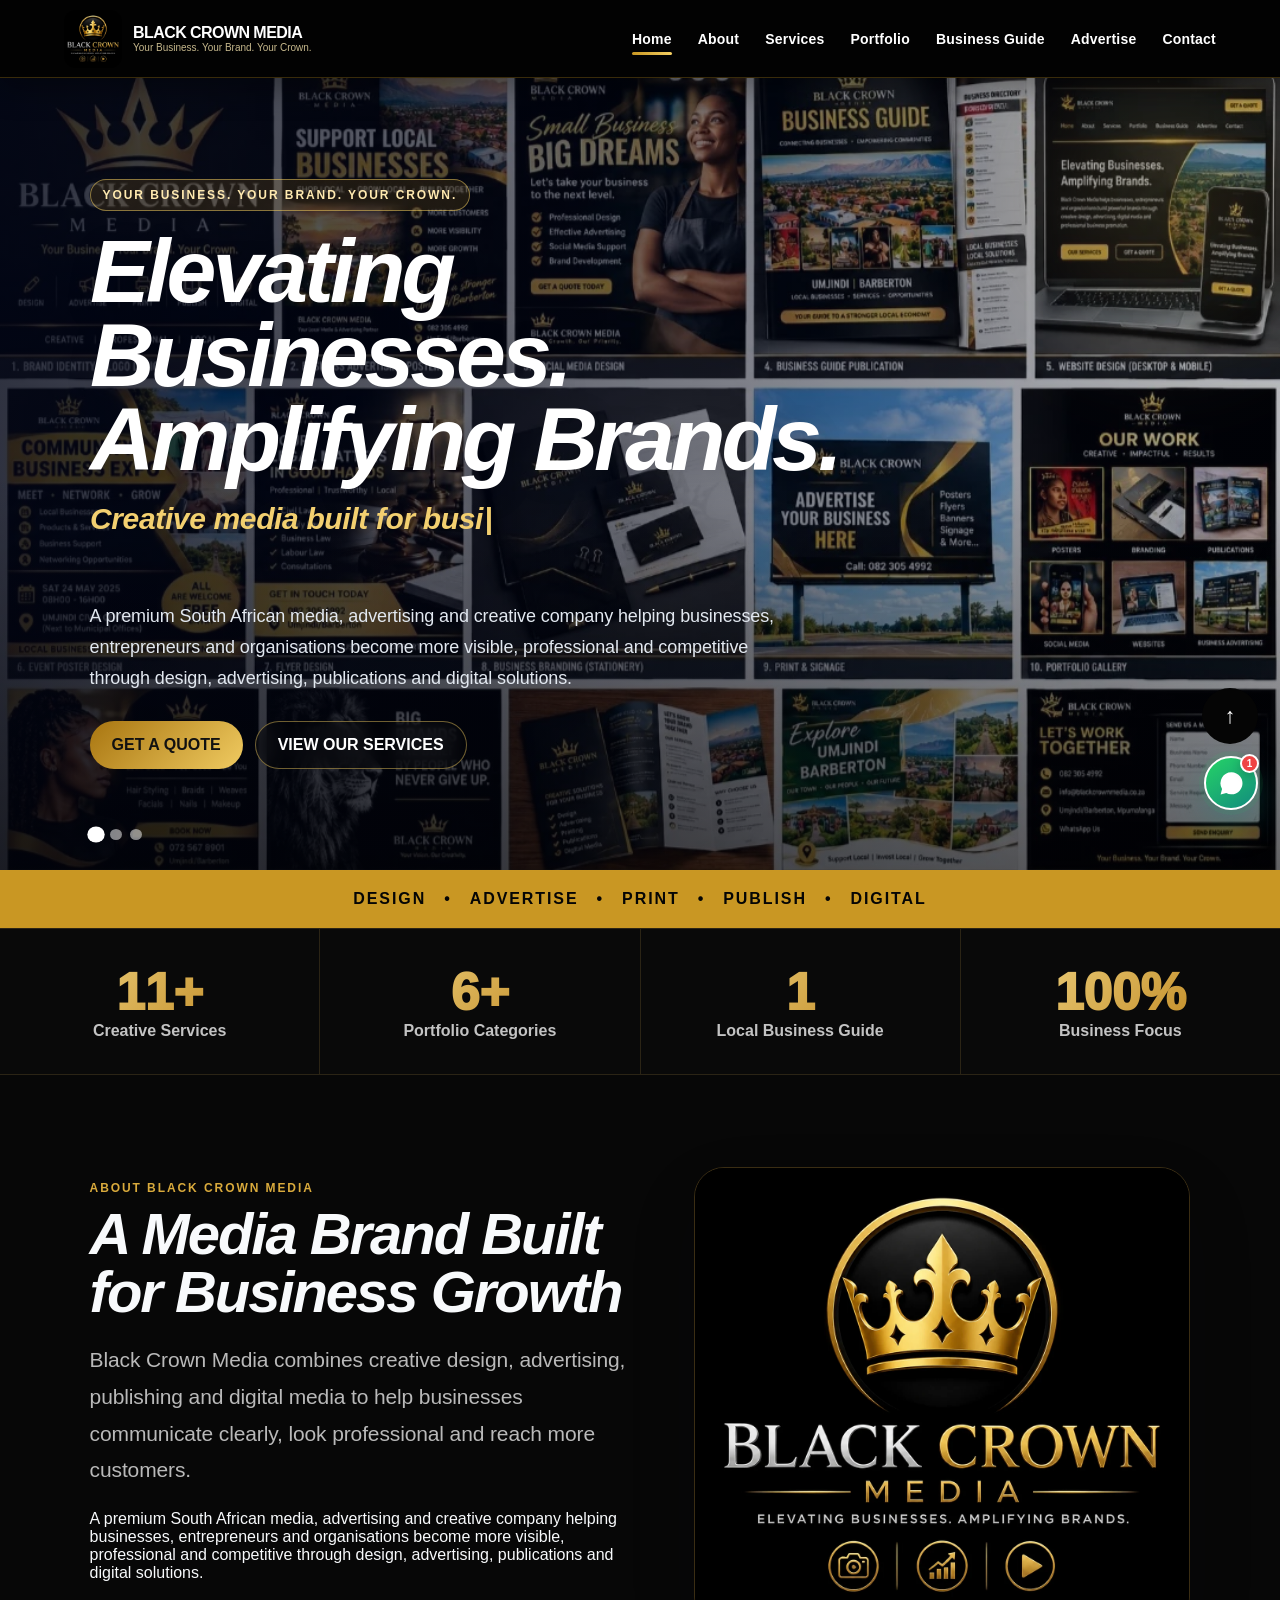
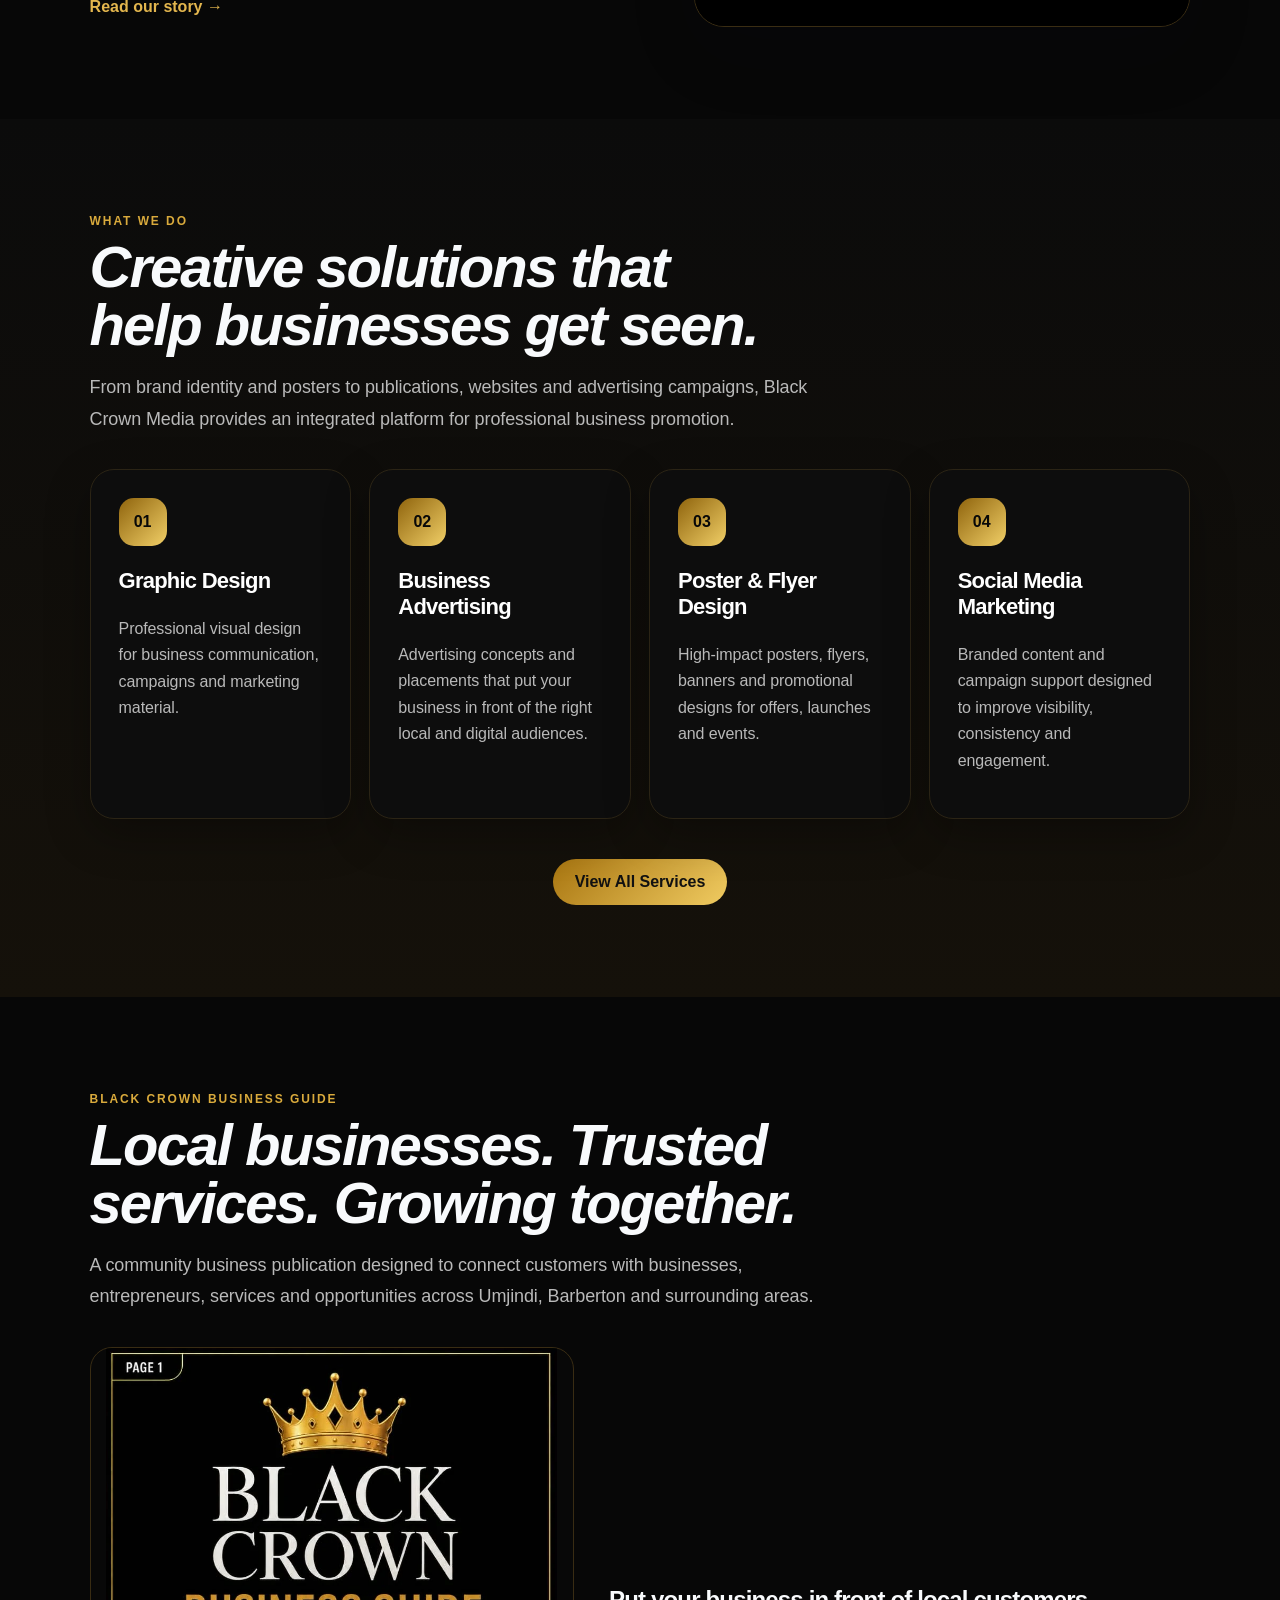
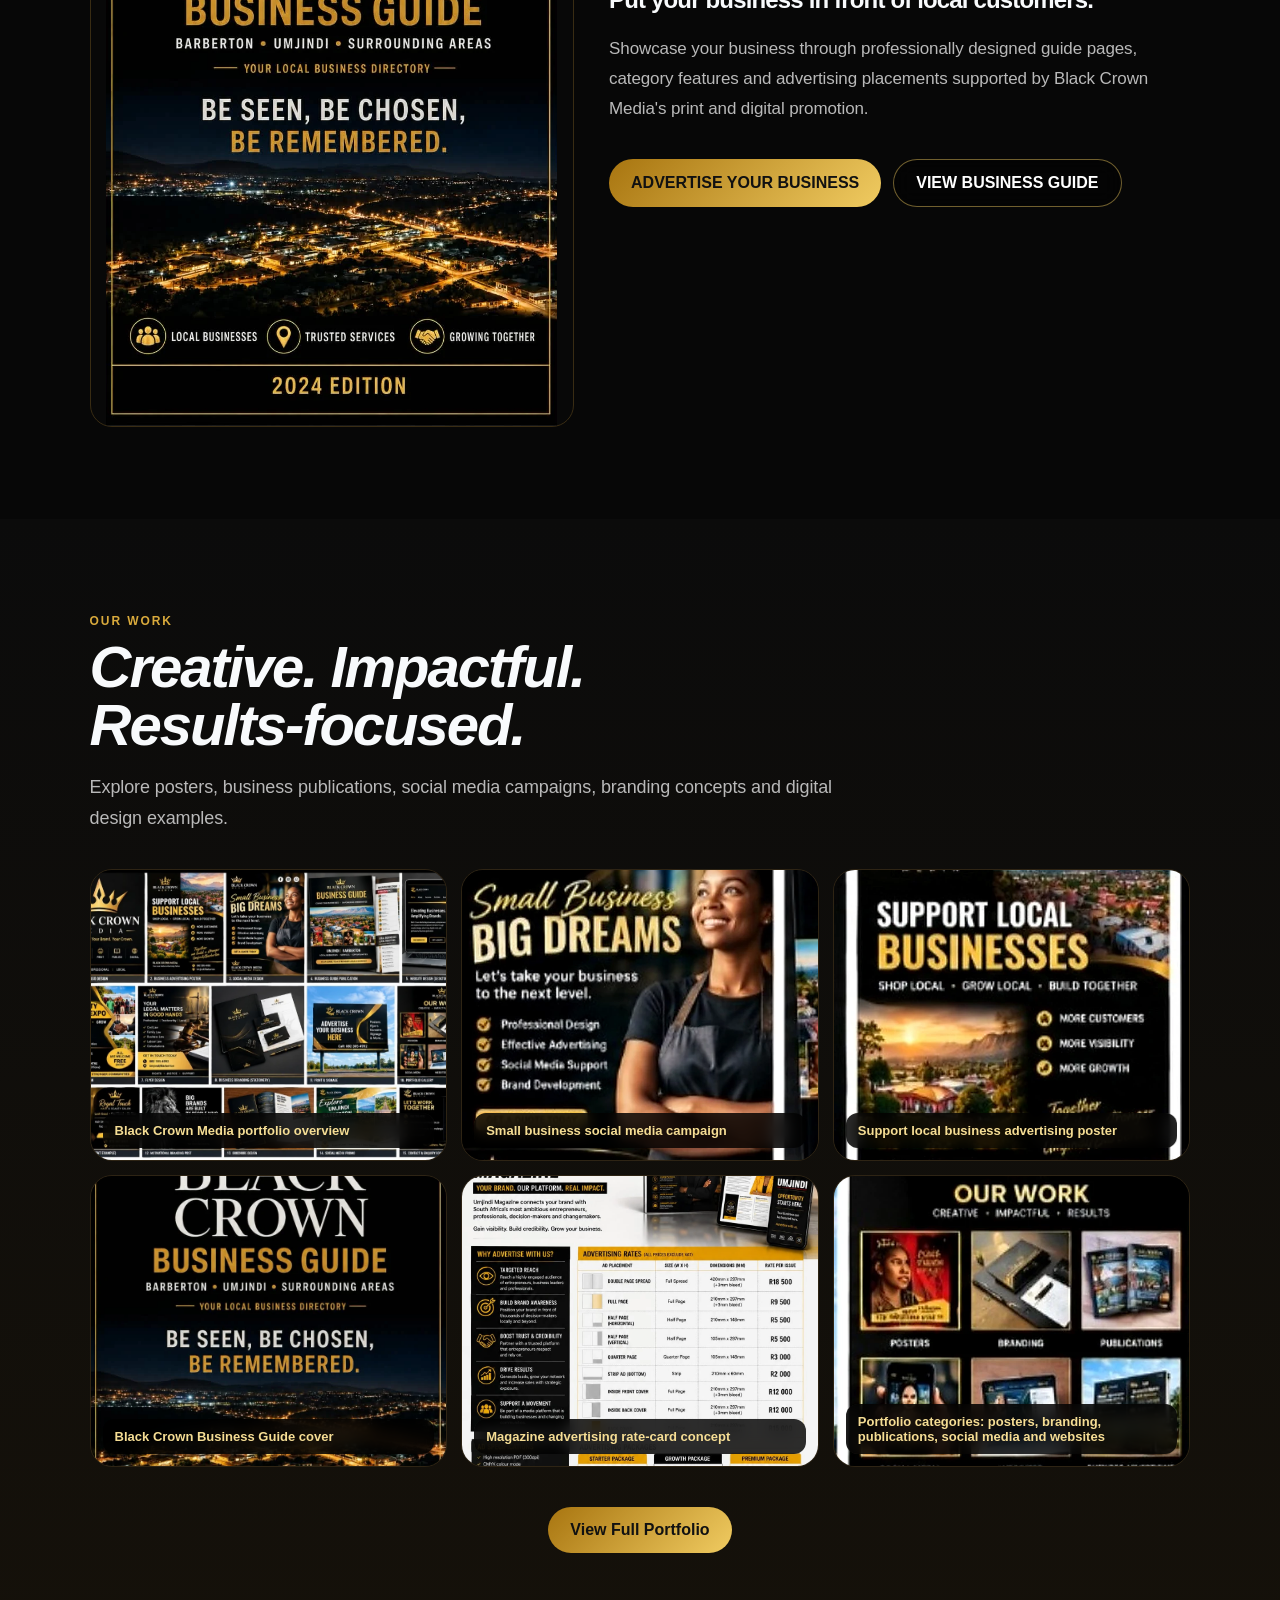
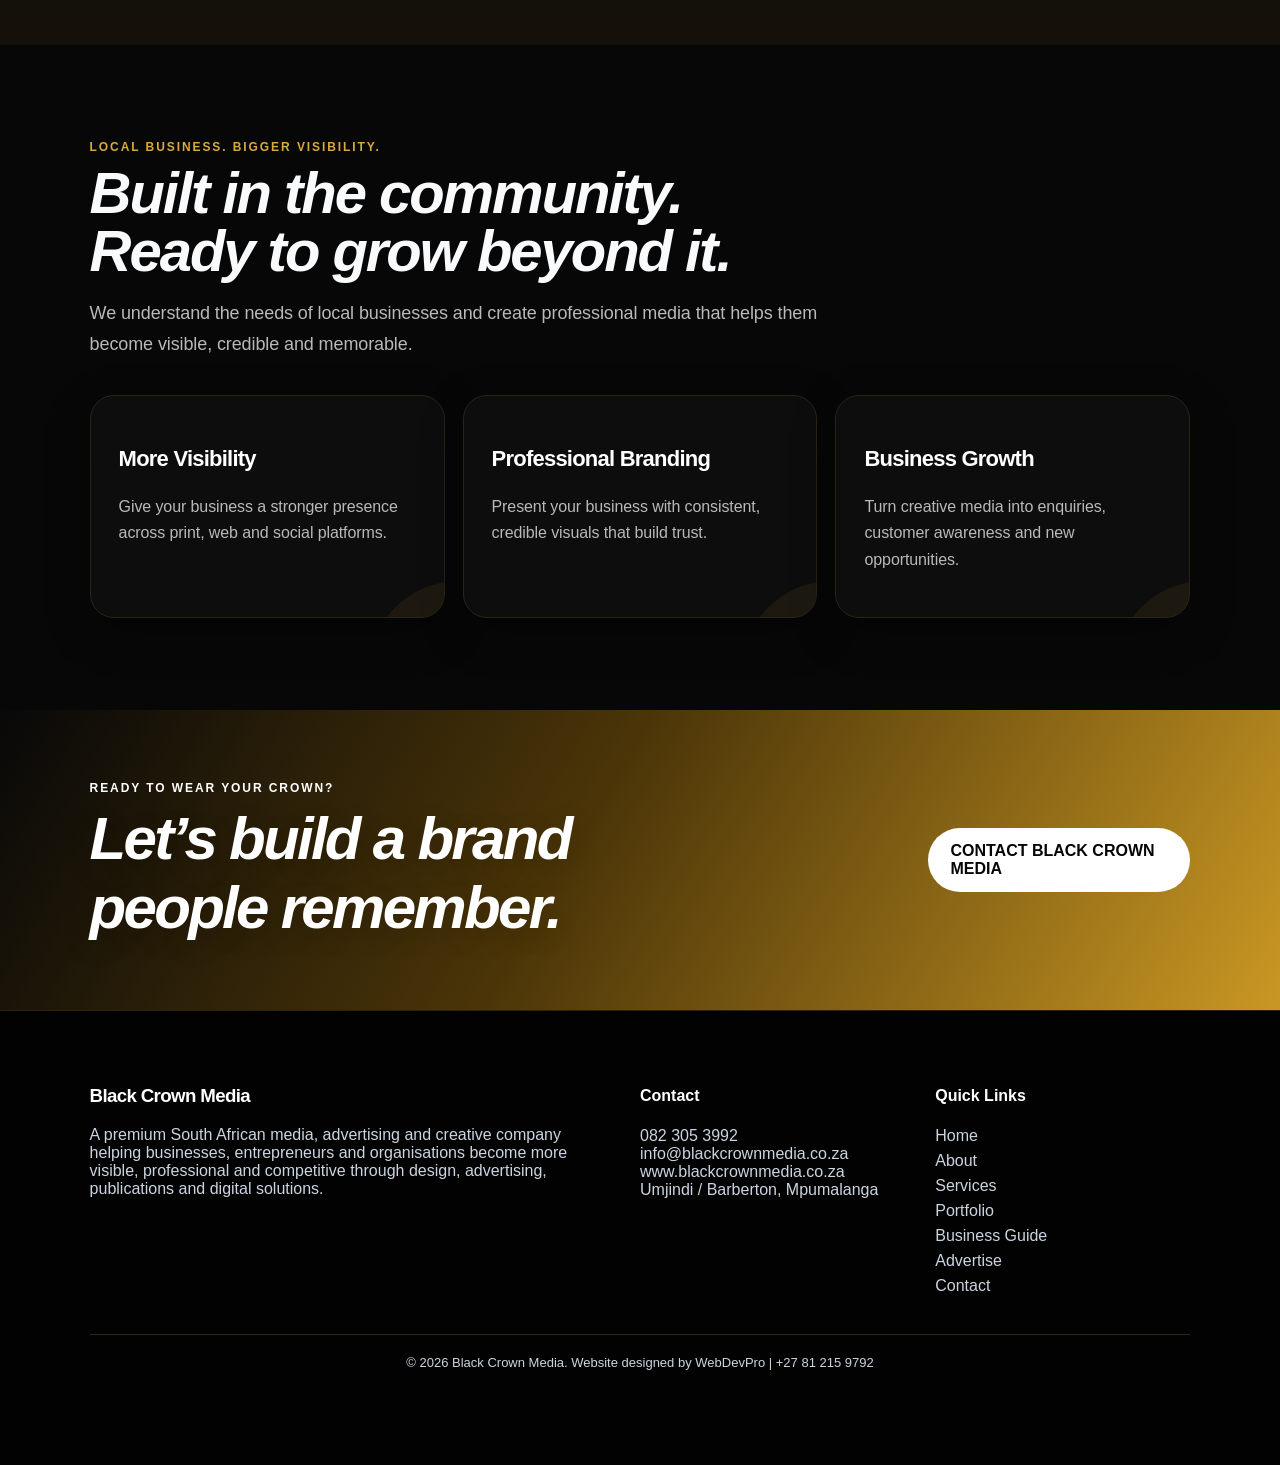
==== index.html @ ed3e6e8b "Add files via upload" ====
<!doctype html><html lang="en"><head><meta charset="UTF-8"><meta name="viewport" content="width=device-width,initial-scale=1"><meta name="theme-color" content="#050505"><meta name="description" content="Black Crown Media — premium media, advertising, creative design and business promotion in Umjindi and Barberton."><link rel="manifest" href="/manifest.webmanifest"><link rel="icon" href="/icons/icon-192.png"><link rel="apple-touch-icon" href="/icons/icon-192.png"><link rel="stylesheet" href="/assets/style.css"><script src="/site-config.js"></script><title>Black Crown Media | Home</title></head><body data-page="home"><div id="siteHeader"></div><main><section id="top" class="hero"><div class="heroContent"><span class="eyebrow js-slogan"></span><h1 id="heroTitle"></h1><p class="heroTyping" id="heroType"></p><p class="heroDesc js-description"></p><div class="actions"><a class="btn primary waQuote" target="_blank">GET A QUOTE</a><a class="btn glass" href="/services.html">VIEW OUR SERVICES</a></div></div><div class="dots"></div></section><div class="goldBand"><span>Design</span><span>•</span><span>Advertise</span><span>•</span><span>Print</span><span>•</span><span>Publish</span><span>•</span><span>Digital</span></div><section class="stats reveal"></section><section class="section split reveal"><div><span class="kicker">ABOUT BLACK CROWN MEDIA</span><h2 class="js-about-heading"></h2><p class="lead js-about-intro"></p><p class="js-description"></p><a class="textLink" href="/about.html">Read our story →</a></div><img src="/images/logo.webp" alt="Black Crown Media"></section><section class="section alt reveal"><div class="sectionHead"><span>WHAT WE DO</span><h2>Creative solutions that help businesses get seen.</h2><p>From brand identity and posters to publications, websites and advertising campaigns, Black Crown Media provides an integrated platform for professional business promotion.</p></div><div class="grid" id="servicesPreview"></div><div class="center"><a class="btn primary" href="/services.html">View All Services</a></div></section><section class="section reveal"><div class="sectionHead"><span>BLACK CROWN BUSINESS GUIDE</span><h2>Local businesses. Trusted services. Growing together.</h2><p>A community business publication designed to connect customers with businesses, entrepreneurs, services and opportunities across Umjindi, Barberton and surrounding areas.</p></div><div class="guideGrid"><img src="/images/guide-cover.webp" alt="Black Crown Business Guide cover"><div><h2>Put your business in front of local customers.</h2><p class="leadSmall">Showcase your business through professionally designed guide pages, category features and advertising placements supported by Black Crown Media's print and digital promotion.</p><div class="actions"><a class="btn primary" href="/advertise.html">ADVERTISE YOUR BUSINESS</a><a class="btn glass" href="/business-guide.html">VIEW BUSINESS GUIDE</a></div></div></div></section><section class="section alt reveal"><div class="sectionHead"><span>OUR WORK</span><h2>Creative. Impactful. Results-focused.</h2><p>Explore posters, business publications, social media campaigns, branding concepts and digital design examples.</p></div><div class="gallery" id="galleryPreview"></div><div class="center"><a class="btn primary" href="/gallery.html">View Full Portfolio</a></div></section><section class="section reveal"><div class="sectionHead"><span>LOCAL BUSINESS. BIGGER VISIBILITY.</span><h2>Built in the community. Ready to grow beyond it.</h2><p>We understand the needs of local businesses and create professional media that helps them become visible, credible and memorable.</p></div><div class="grid three"><article class="card"><h3>More Visibility</h3><p>Give your business a stronger presence across print, web and social platforms.</p></article><article class="card"><h3>Professional Branding</h3><p>Present your business with consistent, credible visuals that build trust.</p></article><article class="card"><h3>Business Growth</h3><p>Turn creative media into enquiries, customer awareness and new opportunities.</p></article></div></section><section class="cta reveal"><div><span>READY TO WEAR YOUR CROWN?</span><h2>Let’s build a brand people remember.</h2></div><a class="btn light" href="/contact.html">CONTACT BLACK CROWN MEDIA</a></section></main><div id="siteFooter"></div><script src="/assets/app.js"></script></body></html>
---- assets/style.css ----
:root{--primary:#0f766e;--secondary:#0ea5e9;--accent:#f59e0b;--dark:#0f172a;--muted:#64748b;--surface:#f8fafc;font-family:Inter,Arial,Helvetica,sans-serif;color:#0f172a;background:#fff;scroll-behavior:smooth}*{box-sizing:border-box}html,body{margin:0;min-height:100%}body{overflow-x:hidden}a{text-decoration:none;color:inherit}button,input,textarea,select{font:inherit}.header{height:78px;display:flex;align-items:center;justify-content:space-between;padding:0 max(5vw,22px);position:sticky;top:0;background:#ffffffee;backdrop-filter:blur(18px);z-index:80;box-shadow:0 2px 20px #0206170b}.brand{display:flex;align-items:center;gap:11px}.brand img{width:50px;height:50px;object-fit:contain}.brand span{display:flex;flex-direction:column}.brand strong{font-size:16px}.brand small{font-size:10px;color:var(--muted);max-width:190px}.desktopNav{display:flex;gap:26px}.desktopNav a{font-weight:700;font-size:14px;position:relative}.desktopNav a:after{content:"";position:absolute;left:0;right:100%;bottom:-8px;height:3px;border-radius:9px;background:linear-gradient(90deg,var(--primary),var(--secondary));transition:.25s}.desktopNav a:hover:after,.desktopNav a.active:after{right:0}.menuBtn{display:none;border:0;background:none;font-size:28px}.mobileMenu{display:none;position:fixed;top:78px;left:0;right:0;background:white;z-index:75;padding:20px 24px;gap:16px;box-shadow:0 18px 30px #02061720}.mobileMenu.open{display:grid}.mobileMenu a{font-weight:800;padding:8px 0}.hero{min-height:82vh;background-size:cover;background-position:center;display:flex;align-items:center;position:relative;color:white;padding:80px max(7vw,24px);overflow:hidden}.hero:before{content:"";position:absolute;width:420px;height:420px;border-radius:50%;background:radial-gradient(circle,var(--secondary),transparent 68%);filter:blur(50px);opacity:.18;right:-100px;top:-90px;animation:floatGlow 7s ease-in-out infinite}.heroContent{position:relative;max-width:820px;z-index:2}.eyebrow,.kicker,.sectionHead span,.cta span,.pageHero span{font-size:12px;font-weight:900;letter-spacing:.2em;text-transform:uppercase}.eyebrow{display:inline-flex;align-items:center;gap:8px;padding:8px 12px;border-radius:999px;background:#ffffff16;border:1px solid #ffffff2b}.hero h1{font-size:clamp(46px,7vw,92px);line-height:.94;margin:18px 0;max-width:950px}.heroEnter{animation:heroIn .8s cubic-bezier(.2,.8,.2,1)}.heroTyping{font-size:clamp(19px,2.4vw,30px);font-weight:850;min-height:45px;margin:0 0 12px;color:#dff8ff}.cursor{animation:blink .7s infinite}.heroDesc{font-size:18px;line-height:1.7;max-width:700px;color:#e2e8f0}.actions{display:flex;gap:12px;flex-wrap:wrap;margin-top:28px}.btn{border:0;padding:14px 22px;border-radius:999px;font-weight:900;display:inline-flex;align-items:center;justify-content:center;cursor:pointer;transition:.25s}.btn:hover{transform:translateY(-3px);box-shadow:0 12px 30px #02061728}.primary{background:linear-gradient(135deg,var(--primary),var(--secondary));color:#fff}.dark{background:var(--dark);color:#fff}.light{background:#fff;color:var(--dark)}.glass{background:#ffffff14;color:#fff;border:1px solid #ffffff36;backdrop-filter:blur(10px)}.dots{position:absolute;bottom:30px;display:flex;gap:8px;z-index:3}.dots button{width:11px;height:11px;border:0;border-radius:50%;opacity:.55;cursor:pointer}.dots .active{opacity:1;transform:scale(1.45);background:var(--accent)}.section{padding:92px max(7vw,24px)}.alt{background:linear-gradient(180deg,#f8fafc,#eef6f5)}.sectionHead{max-width:760px;margin-bottom:34px}.sectionHead h2,.split h2,.contactCard h2{font-size:clamp(34px,5vw,58px);line-height:1;margin:9px 0 18px}.sectionHead p,.lead,.leadSmall{color:var(--muted);font-size:18px;line-height:1.75}.lead{font-size:21px}.leadSmall{font-size:17px}.grid{display:grid;grid-template-columns:repeat(4,1fr);gap:18px}.grid.three{grid-template-columns:repeat(3,1fr)}.card{background:#fff;border:1px solid #e2e8f0;border-radius:24px;padding:28px;box-shadow:0 10px 34px #0206170a;transition:.28s;overflow:hidden;position:relative}.card:before{content:"";position:absolute;inset:auto -30% -65% auto;width:180px;height:180px;border-radius:50%;background:linear-gradient(135deg,var(--primary),var(--secondary));opacity:.08}.lift:hover{transform:translateY(-9px) rotateX(2deg);box-shadow:0 24px 60px #02061718}.cardIcon{width:48px;height:48px;border-radius:15px;display:grid;place-items:center;background:linear-gradient(135deg,var(--primary),var(--secondary));color:white;font-weight:900}.card h3{font-size:22px}.card p{line-height:1.65;color:var(--muted)}.serviceCard a,.textLink{font-weight:900;color:var(--primary)}.center{text-align:center;margin-top:32px}.stats{display:grid;grid-template-columns:repeat(4,1fr);gap:1px;background:#dbeafe;border-top:1px solid #e2e8f0;border-bottom:1px solid #e2e8f0}.stat{background:#fff;text-align:center;padding:34px 15px}.counterNum{font-size:clamp(34px,4vw,54px);font-weight:950;background:linear-gradient(135deg,var(--primary),var(--secondary));-webkit-background-clip:text;color:transparent}.stat span{color:var(--muted);font-weight:800}.split{display:grid;grid-template-columns:1.05fr .95fr;gap:55px;align-items:center}.split img{width:100%;height:460px;object-fit:cover;border-radius:30px;box-shadow:0 28px 70px #0206171c}.gallery{display:grid;grid-template-columns:repeat(3,1fr);gap:14px}.galleryItem{margin:0;position:relative;overflow:hidden;border-radius:22px;background:#e2e8f0}.galleryItem img{width:100%;height:290px;object-fit:cover;display:block;transition:.5s}.galleryItem:hover img{transform:scale(1.075)}.galleryItem figcaption{position:absolute;left:12px;right:12px;bottom:12px;background:#020617b8;color:#fff;padding:10px 12px;border-radius:12px;font-size:13px;font-weight:800;backdrop-filter:blur(8px)}.masonry .galleryItem:nth-child(2n) img{height:360px}.cta{padding:68px max(7vw,24px);display:flex;align-items:center;justify-content:space-between;gap:30px;background:linear-gradient(120deg,var(--primary),var(--secondary));color:white}.cta h2{font-size:clamp(34px,5vw,60px);margin:8px 0 0}.pageHero{min-height:46vh;background-size:cover;background-position:center;display:flex;align-items:center;color:white;padding:80px max(7vw,24px);background-image:linear-gradient(90deg,rgba(2,6,23,.84),rgba(2,6,23,.35)),url('/images/hero-1.svg')}.pageHero>div{max-width:850px}.pageHero h1{font-size:clamp(46px,7vw,82px);margin:12px 0;line-height:.95}.pageHero p{font-size:22px;min-height:35px}.contactGrid{display:grid;grid-template-columns:.85fr 1.15fr;gap:30px}.contactCard,.contactForm{padding:32px;border-radius:26px;background:#fff;border:1px solid #e2e8f0;box-shadow:0 12px 36px #0206170b}.contactForm{display:grid;gap:14px}.contactForm input,.contactForm textarea,.contactForm select{width:100%;border:1px solid #cbd5e1;border-radius:14px;padding:15px;background:#f8fafc}.faq{max-width:900px}.faq details{background:#fff;border:1px solid #e2e8f0;padding:20px;border-radius:16px;margin:10px 0}.faq summary{font-weight:900;cursor:pointer}.faq p{color:var(--muted);line-height:1.65}footer{background:#07111f;color:#cbd5e1;padding:55px max(7vw,24px) 95px}.footerGrid{display:grid;grid-template-columns:2fr 1fr 1fr;gap:40px}.footerGrid h3,.footerGrid h4{color:#fff}.footerGrid a{display:block;margin:7px 0}.footerBottom{border-top:1px solid #ffffff16;margin-top:32px;padding-top:20px;text-align:center;font-size:13px}.chatButton,.backTop{position:fixed;right:22px;border:0;border-radius:50%;width:56px;height:56px;display:grid;place-items:center;z-index:65;cursor:pointer}.chatButton{bottom:90px;background:#22c55e;color:#fff;font-size:25px}.backTop{bottom:156px;background:var(--dark);color:#fff;font-size:22px}.pulse{animation:pulse 2.1s infinite}.chatBox{position:fixed;right:22px;bottom:156px;width:min(390px,calc(100vw - 28px));height:min(600px,72vh);background:#fff;border-radius:24px;z-index:64;box-shadow:0 26px 80px #02061750;display:flex;flex-direction:column;overflow:hidden;border:1px solid #e2e8f0}.chatHead{background:linear-gradient(135deg,var(--primary),var(--secondary));color:white;padding:16px 18px;display:flex;justify-content:space-between;align-items:center}.chatHead div{display:flex;flex-direction:column}.chatHead small{opacity:.85}.chatHead button{border:0;background:#ffffff18;color:white;border-radius:50%;width:34px;height:34px}.chatMessages{padding:16px;display:flex;flex-direction:column;gap:10px;overflow:auto;flex:1;background:#f8fafc}.bubble{padding:11px 13px;border-radius:15px;max-width:86%;line-height:1.45;font-size:14px}.bubble.bot{background:white;border:1px solid #e2e8f0;align-self:flex-start}.bubble.user{background:linear-gradient(135deg,var(--primary),var(--secondary));color:#fff;align-self:flex-end}.quickReplies{padding:12px;display:grid;grid-template-columns:1fr 1fr;gap:8px}.quickReplies button{border:1px solid #cbd5e1;background:#fff;border-radius:12px;padding:10px;font-weight:800;cursor:pointer}.chatInput{display:flex;padding:12px;border-top:1px solid #e2e8f0;gap:8px}.chatInput input{flex:1;border:1px solid #cbd5e1;border-radius:999px;padding:12px 14px}.chatInput button{width:44px;border:0;border-radius:50%;background:var(--primary);color:#fff}.full{width:calc(100% - 24px);margin:12px}.mobileFooter{display:none}.installNudge{position:fixed;left:22px;bottom:22px;z-index:67;background:#fff;border-radius:18px;box-shadow:0 18px 55px #02061738;border:1px solid #e2e8f0;padding:14px;display:flex;align-items:center;gap:12px;max-width:430px}.installSymbol{font-size:24px;color:var(--primary);font-weight:900}.installNudge div{display:flex;flex-direction:column;flex:1}.installNudge small{font-size:12px;color:var(--muted)}.installNudge button{border:0;border-radius:999px;padding:9px 13px;background:var(--primary);color:#fff;font-weight:900}.installNudge .nudgeClose{background:#e2e8f0;color:#334155;padding:6px 9px}.modalShade{position:fixed;inset:0;background:#0206179c;z-index:100;display:grid;place-items:center;padding:20px}.installHelp{background:#fff;border-radius:24px;padding:30px;max-width:420px;text-align:center}.installIcon{font-size:42px;color:var(--primary)}.reveal{opacity:0;transform:translateY(28px);transition:opacity .7s ease,transform .7s ease}.reveal.visible{opacity:1;transform:none}@keyframes blink{50%{opacity:0}}@keyframes heroIn{from{opacity:0;transform:translateY(28px) scale(.98)}to{opacity:1;transform:none}}@keyframes pulse{0%,100%{box-shadow:0 0 0 0 #22c55e55}50%{box-shadow:0 0 0 15px #22c55e00}}@keyframes floatGlow{50%{transform:translate(-35px,30px) scale(1.12)}}@media(max-width:950px){.grid,.grid.three{grid-template-columns:1fr 1fr}.split,.contactGrid{grid-template-columns:1fr}.desktopNav{display:none}.menuBtn{display:block}.footerGrid{grid-template-columns:1fr 1fr}.gallery{grid-template-columns:1fr 1fr}}@media(max-width:700px){body{padding-bottom:72px}.header{height:70px}.brand img{width:44px;height:44px}.hero{min-height:78vh;padding-top:65px}.hero h1{font-size:clamp(42px,13vw,68px)}.heroDesc{font-size:16px}.section{padding:68px 20px}.grid,.grid.three,.stats,.gallery{grid-template-columns:1fr}.stat{padding:24px}.split img{height:300px}.cta{display:block;padding:50px 20px}.cta .btn{margin-top:22px}.footerGrid{grid-template-columns:1fr}.mobileFooter{position:fixed;display:grid;grid-template-columns:repeat(4,1fr);left:10px;right:10px;bottom:10px;z-index:90;border-radius:20px;overflow:hidden;background:linear-gradient(135deg,var(--primary),var(--secondary));box-shadow:0 12px 38px #02061750;border:1px solid #ffffff35}.mobileFooter a,.mobileFooter button{min-height:62px;border:0;background:transparent;color:#fff;display:flex;flex-direction:column;align-items:center;justify-content:center;gap:4px;font-size:18px;font-weight:900;cursor:pointer}.mobileFooter span{font-size:10px}.mobileFooter a:nth-child(2),.mobileFooter button{background:#ffffff12}.chatButton{bottom:88px}.backTop{bottom:150px}.chatBox{bottom:90px;right:10px;width:calc(100vw - 20px);height:min(620px,76vh)}.installNudge{left:10px;right:10px;bottom:86px;max-width:none}.masonry .galleryItem:nth-child(2n) img,.galleryItem img{height:260px}}


/* =========================================================
   WEBDEVPRO ULTRA MAX 2 — PREMIUM MOBILE UI
   ========================================================= */
.mobileFooter svg,.chatButton svg,.chatHead svg,.chatInput svg,.chatContinue svg{
  width:24px;height:24px;fill:none;stroke:currentColor;stroke-width:1.85;
  stroke-linecap:round;stroke-linejoin:round;
}
.chatButton{
  width:54px;height:54px;background:linear-gradient(145deg,#22c55e,#16a34a);
  box-shadow:0 14px 35px rgba(22,163,74,.32);border:2px solid #fff;
}
.chatButton svg{width:27px;height:27px}
.chatBadge{
  position:absolute;top:-4px;right:-3px;width:19px;height:19px;border-radius:50%;
  display:grid;place-items:center;background:#ef4444;color:#fff;font-size:10px;font-weight:900;
  border:2px solid #fff;box-shadow:0 3px 10px #02061730;
}
.chatBox.compact{
  width:min(360px,calc(100vw - 28px));height:auto;max-height:560px;border-radius:20px;
  overflow:hidden;border:1px solid rgba(148,163,184,.30);box-shadow:0 26px 70px rgba(2,6,23,.34);
}
.chatHead{padding:12px 14px;min-height:62px}
.chatIdentity{display:flex;align-items:center;gap:10px}
.chatAvatar{
  width:36px;height:36px;border-radius:12px;display:grid;place-items:center;
  background:rgba(255,255,255,.16);border:1px solid rgba(255,255,255,.22)
}
.chatAvatar svg{width:22px;height:22px}
.chatIdentity b{font-size:14px;line-height:1.15}
.chatIdentity small{display:flex!important;align-items:center;gap:5px;font-size:10.5px;margin-top:3px;opacity:.88}
.onlineDot{width:7px;height:7px;border-radius:50%;background:#7bf59a;box-shadow:0 0 0 3px rgba(123,245,154,.16)}
.chatClose{
  width:32px!important;height:32px!important;display:grid!important;place-items:center!important;
  background:rgba(255,255,255,.13)!important;border:1px solid rgba(255,255,255,.18)!important
}
.chatClose svg{width:18px;height:18px}
.chatMessages{flex:none;min-height:90px;max-height:245px;padding:12px;gap:8px}
.bubble{padding:9px 11px;border-radius:14px;font-size:13px;line-height:1.4;max-width:87%}
.bubble.subtle{font-size:11.5px;color:#64748b;background:#f1f5f9}
.quickReplies{padding:10px 11px 11px;gap:7px;border-top:1px solid #edf2f7;background:#fff}
.quickReplies button{
  padding:9px 8px;border-radius:11px;font-size:11.5px;line-height:1.25;
  color:#334155;background:#fff;transition:.2s;
}
.quickReplies button:hover{
  color:var(--primary);border-color:var(--primary);background:#f8fafc;transform:translateY(-1px)
}
.chatInput{padding:9px 10px;gap:7px;background:#fff}
.chatInput input{min-width:0;padding:10px 12px;font-size:12.5px;background:#f8fafc}
.chatInput button{
  width:38px;height:38px;flex:0 0 38px;display:grid;place-items:center;
  background:linear-gradient(135deg,var(--primary),var(--secondary));box-shadow:0 6px 16px rgba(15,23,42,.13)
}
.chatInput button svg{width:18px;height:18px}
.chatContinue{
  margin:9px 10px 11px;min-height:42px;display:flex;align-items:center;justify-content:center;gap:8px;
  border-radius:12px;background:#22c55e;color:#fff;font-weight:900;font-size:12.5px;
  box-shadow:0 10px 20px rgba(34,197,94,.20);transition:.2s
}
.chatContinue:hover{transform:translateY(-1px);filter:brightness(.98)}
.chatContinue svg{width:19px;height:19px}

@media(max-width:700px){
  body{padding-bottom:88px}
  .mobileFooter{
    left:8px;right:8px;bottom:8px;grid-template-columns:repeat(5,1fr);min-height:68px;
    border-radius:22px;padding:5px 5px calc(5px + env(safe-area-inset-bottom));
    background:linear-gradient(135deg,var(--dark),var(--primary) 48%,var(--secondary));
    border:1px solid rgba(255,255,255,.17);
    box-shadow:0 16px 42px rgba(2,6,23,.34),inset 0 1px 0 rgba(255,255,255,.08);
    overflow:visible;backdrop-filter:blur(18px)
  }
  .mobileFooter a,.mobileFooter button{
    position:relative;min-height:56px;padding:5px 2px;border-radius:16px;gap:4px;
    color:rgba(255,255,255,.78);background:transparent!important;transition:.2s ease
  }
  .mobileFooter a.active{color:#fff;background:rgba(255,255,255,.11)!important}
  .mobileFooter a.active:after{
    content:"";position:absolute;bottom:1px;left:50%;transform:translateX(-50%);
    width:20px;height:3px;border-radius:999px;background:var(--accent)
  }
  .footerIcon{width:34px;height:32px;border-radius:11px;display:grid;place-items:center;transition:.2s ease}
  .mobileFooter a.active .footerIcon{
    background:rgba(255,255,255,.12);box-shadow:inset 0 0 0 1px rgba(255,255,255,.08)
  }
  .footerIcon svg{width:22px;height:22px}
  .waIcon{color:#fff;background:#22c55e!important;box-shadow:0 7px 17px rgba(34,197,94,.25)}
  .footerLabel{font-size:9.5px!important;font-weight:800!important;letter-spacing:.01em;line-height:1}
  .mobileFooter a:active,.mobileFooter button:active{transform:scale(.96)}

  .chatButton{right:13px;bottom:88px;width:50px;height:50px}
  .backTop{right:15px;bottom:144px;width:42px;height:42px}

  /* Main requested fix: chatbot no longer takes over the phone */
  .chatBox.compact{
    right:10px;bottom:88px;width:min(326px,calc(100vw - 20px));
    height:auto;max-height:54vh;border-radius:18px
  }
  .chatMessages{max-height:180px;min-height:78px;padding:10px}
  .quickReplies{grid-template-columns:1fr 1fr;padding:8px}
  .quickReplies button{font-size:10.8px;padding:8px 6px}
  .bubble{font-size:12px;padding:8px 10px}
  .bubble.subtle{font-size:10.8px}
  .chatHead{padding:10px 12px;min-height:56px}
  .chatAvatar{width:32px;height:32px;border-radius:10px}
  .chatAvatar svg{width:19px;height:19px}
  .chatIdentity b{font-size:13px}
  .chatIdentity small{font-size:9.8px}
  .chatInput{padding:7px 8px}
  .chatInput input{padding:9px 11px;font-size:12px}
  .chatInput button{width:36px;height:36px;flex-basis:36px}
  .chatContinue{margin:7px 8px 9px;min-height:39px;font-size:12px}

  .installNudge{left:10px;right:10px;bottom:84px;max-width:none;border-radius:15px;padding:10px}
  .installNudge small{display:none}
}


/* =========================================================
   WEBDEVPRO ULTRA MAX 3 — STABLE HERO / TYPEWRITER
   ========================================================= */
.heroContent{width:min(820px,100%)}
.hero h1{min-height:1.9em;display:flex;align-items:flex-end;will-change:transform,opacity}
.heroTyping{min-height:2.8em;line-height:1.35;display:block;max-width:760px;overflow-wrap:anywhere;contain:layout paint;will-change:contents}
.cursor{display:inline-block;width:.7ch;margin-left:.08ch;animation:blink 1s steps(1,end) infinite;vertical-align:baseline}
@media(max-width:700px){.hero h1{min-height:2.75em}.heroTyping{min-height:4.2em}}
@media(prefers-reduced-motion:reduce){.heroEnter,.cursor,.hero:before,.pulse{animation:none!important}.reveal{transition:none!important}}

/* =========================================================
   WEBDEVPRO ULTRA MAX 4 — MODERN TYPOGRAPHY + LIVELY UI
   ========================================================= */
:root{
  --font-body:"Segoe UI Variable Text","Aptos","Segoe UI",Roboto,Arial,sans-serif;
  --font-display:"Segoe UI Variable Display","Aptos Display","Trebuchet MS","Segoe UI",Arial,sans-serif;
}
html,body,button,input,textarea,select{font-family:var(--font-body)}
body{font-feature-settings:"kern" 1,"liga" 1;text-rendering:optimizeLegibility}
h1,h2,h3,.brand strong,.cta h2,.sectionHead h2,.split h2,.contactCard h2,.pageHero h1{
  font-family:var(--font-display);letter-spacing:-.035em;font-weight:800;
}
.hero h1,.pageHero h1,.cta h2{
  font-style:oblique 4deg;letter-spacing:-.045em;text-wrap:balance;
  text-shadow:0 8px 28px rgba(2,6,23,.18)
}
.sectionHead h2,.split h2,.contactCard h2{font-style:oblique 2deg;text-wrap:balance}
.heroTyping,.pageHero p{
  font-family:var(--font-display);font-weight:650;letter-spacing:-.012em;font-style:oblique 1.5deg
}
.heroDesc,.sectionHead p,.lead,.leadSmall,.card p{letter-spacing:-.006em}
.desktopNav a,.mobileMenu a,.btn,.footerLabel{font-family:var(--font-display)}
.desktopNav a{letter-spacing:.015em}
.eyebrow,.kicker,.sectionHead span,.cta span,.pageHero span{letter-spacing:.16em}

/* Better quality, animated mobile navigation */
.mobileFooter .footerIcon{position:relative;isolation:isolate;overflow:hidden}
.mobileFooter .footerIcon:before{
  content:"";position:absolute;inset:0;border-radius:inherit;z-index:-1;opacity:.22;
  background:linear-gradient(145deg,rgba(255,255,255,.48),rgba(255,255,255,.05));
}
.mobileFooter .footerIcon:after{
  content:"";position:absolute;width:20px;height:20px;border-radius:50%;z-index:-1;
  background:#fff;opacity:.12;filter:blur(5px);transform:translate(-9px,-9px)
}
.mobileFooter [data-tone="home"] .footerIcon{background:linear-gradient(145deg,#2563eb,#06b6d4);color:#fff}
.mobileFooter [data-tone="services"] .footerIcon{background:linear-gradient(145deg,#8b5cf6,#ec4899);color:#fff}
.mobileFooter [data-tone="gallery"] .footerIcon{background:linear-gradient(145deg,#f59e0b,#f97316);color:#fff}
.mobileFooter [data-tone="whatsapp"] .footerIcon{background:linear-gradient(145deg,#25d366,#16a34a)!important;color:#fff}
.mobileFooter [data-tone="install"] .footerIcon{background:linear-gradient(145deg,#14b8a6,#0ea5e9);color:#fff}
.mobileFooter .footerIcon{
  box-shadow:0 7px 18px rgba(2,6,23,.16),inset 0 1px 0 rgba(255,255,255,.38);
  border:1px solid rgba(255,255,255,.2)
}
.mobileFooter a.active .footerIcon{
  transform:translateY(-5px) scale(1.08);box-shadow:0 11px 24px rgba(2,6,23,.23),0 0 0 4px rgba(255,255,255,.08)
}
.mobileFooter a:hover .footerIcon,.mobileFooter button:hover .footerIcon{transform:translateY(-3px) rotate(-2deg) scale(1.04)}
.mobileFooter a:nth-child(even):hover .footerIcon,.mobileFooter button:hover .footerIcon{transform:translateY(-3px) rotate(2deg) scale(1.04)}
.mobileFooter .footerIcon svg{filter:drop-shadow(0 2px 3px rgba(2,6,23,.16))}
.mobileFooter .uiLineIcon{fill:none!important;stroke:currentColor!important;stroke-width:1.9!important;stroke-linecap:round;stroke-linejoin:round}
.mobileFooter .uiWhatsAppIcon,.chatButton .uiWhatsAppIcon,.chatAvatar .uiWhatsAppIcon,.chatContinue .uiWhatsAppIcon{
  fill:currentColor!important;stroke:none!important
}
.mobileFooter .footerLabel{font-size:9.7px!important;font-weight:750!important;letter-spacing:.01em}

/* WhatsApp floating assistant — clear official-style glyph */
.chatButton{
  background:linear-gradient(145deg,#25d366,#128c7e)!important;color:#fff!important;
  box-shadow:0 14px 34px rgba(18,140,126,.34),0 0 0 5px rgba(37,211,102,.08)!important;
  transition:transform .25s ease,box-shadow .25s ease!important
}
.chatButton:hover{transform:translateY(-3px) scale(1.05);box-shadow:0 18px 40px rgba(18,140,126,.42),0 0 0 7px rgba(37,211,102,.1)!important}
.chatButton .uiWhatsAppIcon{width:29px;height:29px;color:#fff}
.chatAvatar .uiWhatsAppIcon{color:#fff}
.chatContinue .uiWhatsAppIcon{color:#fff}
.chatButton .chatBadge{font-family:var(--font-body)}

/* Softer motion without looking static */
@keyframes iconFloat{0%,100%{transform:translateY(0)}50%{transform:translateY(-2px)}}
@media(max-width:700px){
  .mobileFooter{background:rgba(7,17,31,.94);box-shadow:0 18px 46px rgba(2,6,23,.38);border-color:rgba(255,255,255,.13)}
  .mobileFooter .footerIcon{width:37px;height:35px;border-radius:12px}
  .mobileFooter a:not(.active) .footerIcon,.mobileFooter button .footerIcon{animation:iconFloat 3.4s ease-in-out infinite}
  .mobileFooter a:nth-child(2) .footerIcon{animation-delay:.25s}.mobileFooter a:nth-child(3) .footerIcon{animation-delay:.5s}
  .mobileFooter a:nth-child(4) .footerIcon{animation-delay:.75s}.mobileFooter button .footerIcon{animation-delay:1s}
  .mobileFooter a.active:after{width:24px;height:3px;background:linear-gradient(90deg,var(--accent),#fff)}
  .hero h1{font-size:clamp(40px,12.7vw,66px);line-height:.96}
  .sectionHead h2,.split h2,.contactCard h2{line-height:1.02}
}
@media(prefers-reduced-motion:reduce){
  .mobileFooter .footerIcon{animation:none!important}.mobileFooter a:hover .footerIcon,.mobileFooter button:hover .footerIcon{transform:none}
}

/* BLACK CROWN MEDIA REBRAND */
:root{--gold:#c99723;--gold2:#f3d070;--ink:#050505}
body{background:#050505;color:#f8fafc}.header{background:rgba(3,3,3,.94);border-bottom:1px solid rgba(201,151,35,.28);box-shadow:0 10px 30px rgba(0,0,0,.35)}.brand strong,.desktopNav a{color:#fff}.brand small{color:#c7b98d}.header .brand img{width:58px;height:58px;border-radius:12px}.menuBtn{color:#fff}.mobileMenu{background:#080808;color:#fff}.hero{min-height:88vh}.hero:after{content:"";position:absolute;inset:0;background:linear-gradient(180deg,transparent 50%,rgba(0,0,0,.45));pointer-events:none}.eyebrow{border-color:rgba(244,207,98,.5);background:rgba(201,151,35,.14);color:#ffeab0}.hero h1{color:#fff}.heroTyping{color:#f3d070}.primary{background:linear-gradient(135deg,#a87510,#f0cb61);color:#111}.glass{border-color:rgba(244,207,98,.45);background:rgba(0,0,0,.35)}.section{background:#070707}.section.alt,.alt{background:linear-gradient(180deg,#0b0b0b,#15110a)}.sectionHead span,.kicker{color:#d9aa3c}.sectionHead p,.lead,.leadSmall,.card p{color:#b9b9b9}.card{background:#0d0d0d;border-color:#2b2415;box-shadow:0 15px 45px rgba(0,0,0,.3)}.card h3{color:#fff}.cardIcon{background:linear-gradient(135deg,#8f640d,#f1cf67);color:#080808}.serviceCard a,.textLink{color:#e3b64e}.stats{background:#2b2415;border-color:#2b2415}.stat{background:#090909}.stat span{color:#c3c3c3}.counterNum{background:linear-gradient(135deg,#f5dc8c,#b77b11);-webkit-background-clip:text}.split img{border:1px solid #3a2d13}.galleryItem{background:#111;border:1px solid #2e2414}.galleryItem figcaption{background:rgba(0,0,0,.82);color:#f5dd94}.cta{background:linear-gradient(120deg,#080808,#4b3508 45%,#c99723)}footer{background:#020202;border-top:1px solid #2a210f}.footerBottom{border-color:#312610}.pageHero{background-position:center;background-color:#070707}.contactCard,.contactForm{background:#0c0c0c;border-color:#2d2517}.contactForm input,.contactForm textarea,.contactForm select{background:#111;color:#fff;border-color:#45371d}.faq details{background:#0d0d0d;border-color:#302715}.chatBox{color:#0f172a}.mobileFooter{background:rgba(3,3,3,.97)!important;border-color:rgba(201,151,35,.35)!important}.mobileFooter [data-tone="home"] .footerIcon,.mobileFooter [data-tone="services"] .footerIcon,.mobileFooter [data-tone="gallery"] .footerIcon,.mobileFooter [data-tone="install"] .footerIcon{background:linear-gradient(145deg,#6f4b06,#d8a832)!important}.goldBand{padding:20px max(7vw,24px);display:flex;gap:18px;justify-content:center;flex-wrap:wrap;background:#c99723;color:#050505;font-weight:900;text-transform:uppercase;letter-spacing:.12em}.guideGrid{display:grid;grid-template-columns:1fr 1.2fr;gap:35px;align-items:center}.guideGrid img{width:100%;max-height:680px;object-fit:contain;border-radius:22px;border:1px solid #392c13;background:#080808}.packageGrid{display:grid;grid-template-columns:repeat(3,1fr);gap:18px}.packageCard{background:linear-gradient(180deg,#111,#080808);border:1px solid #493713;border-radius:22px;padding:28px}.packageCard h3{color:#f1cb62}.packageCard ul{color:#c7c7c7;line-height:1.9}.section a.btn{margin-top:8px}@media(max-width:900px){.guideGrid{grid-template-columns:1fr}.packageGrid{grid-template-columns:1fr}.desktopNav{display:none}.menuBtn{display:block}}
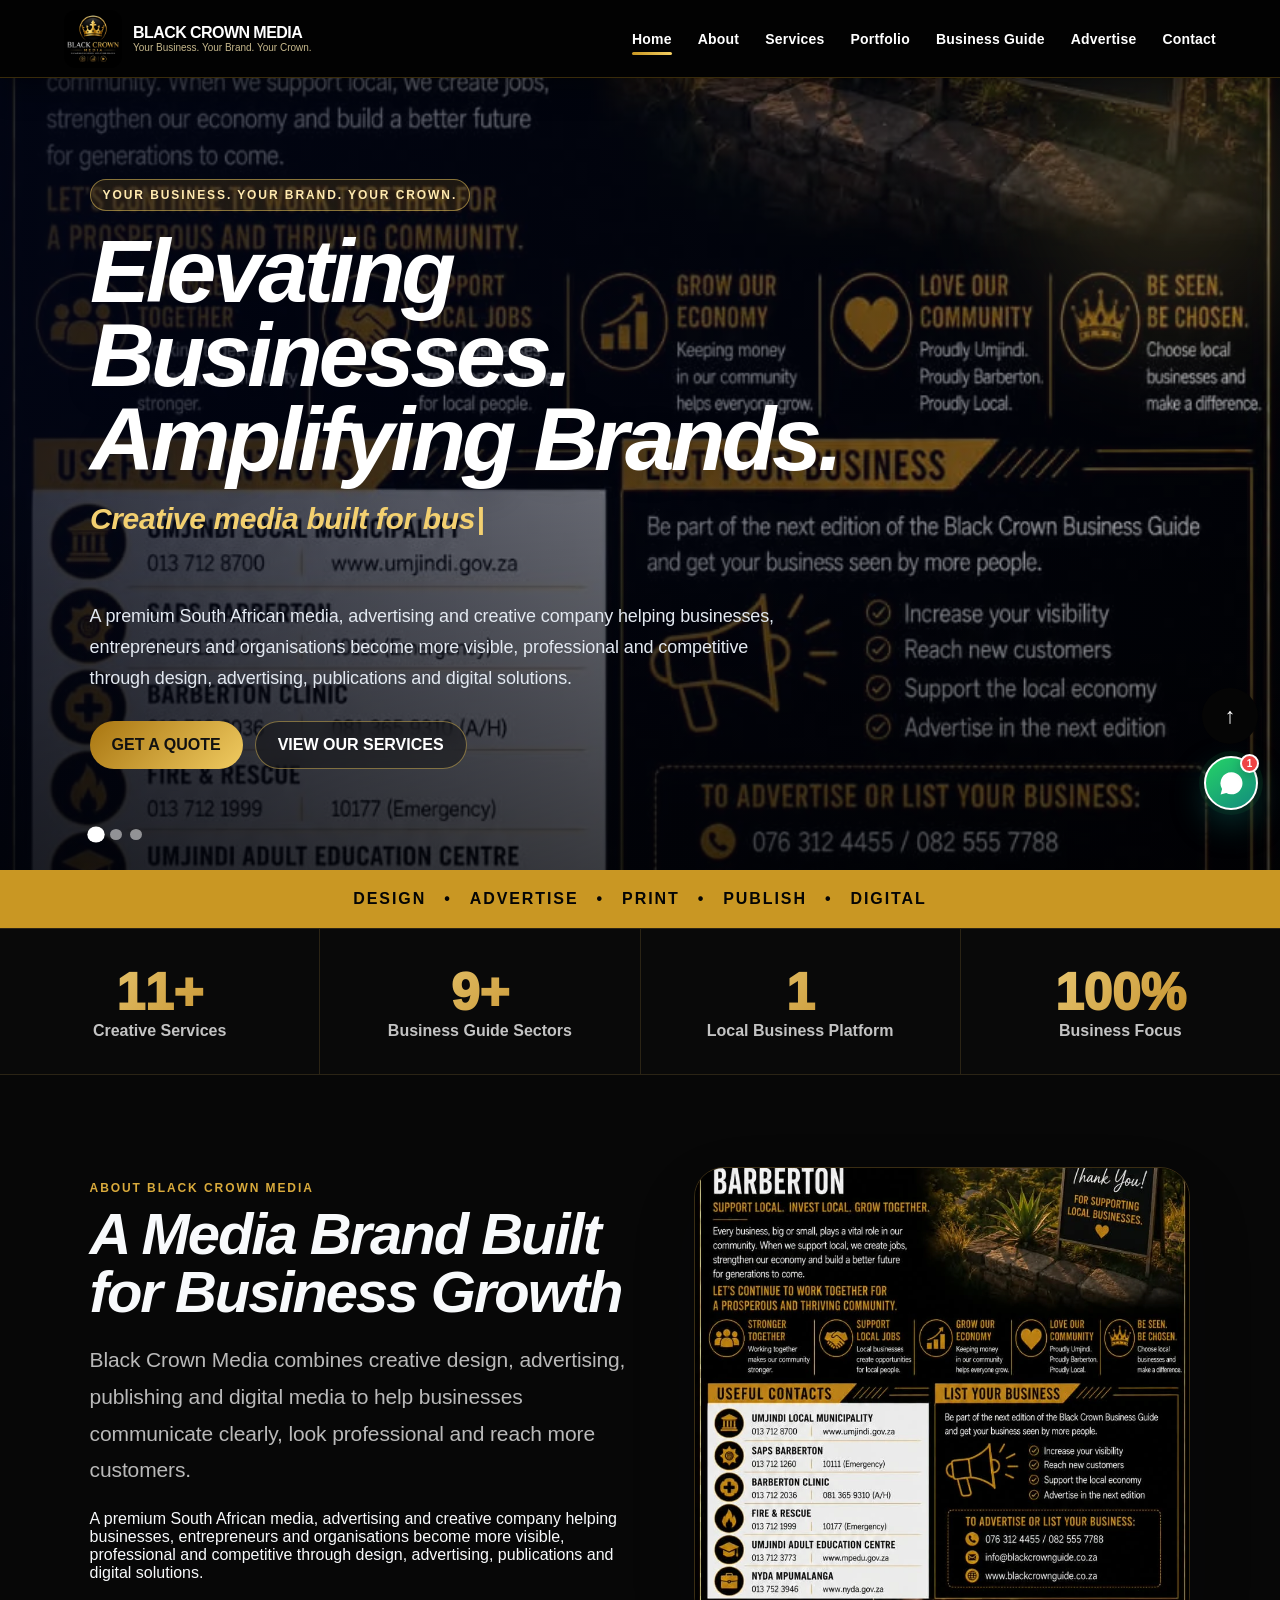
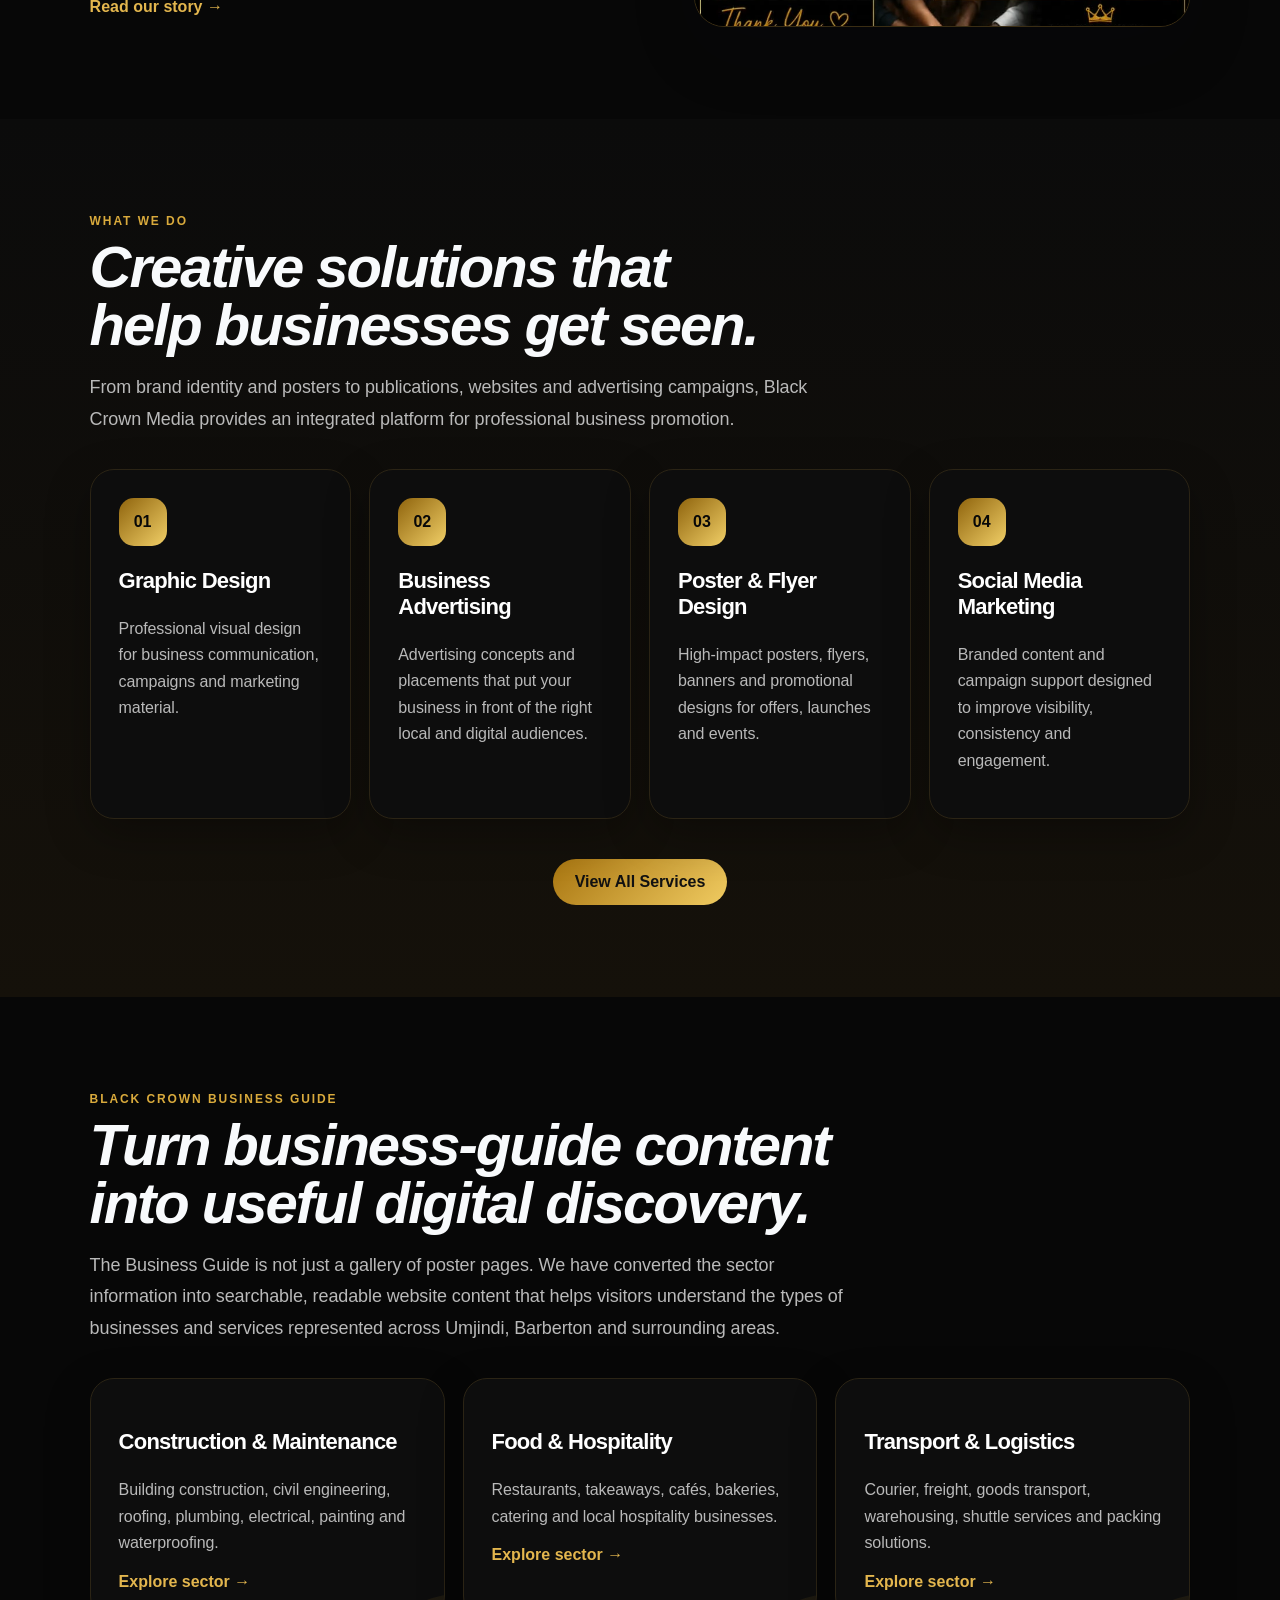
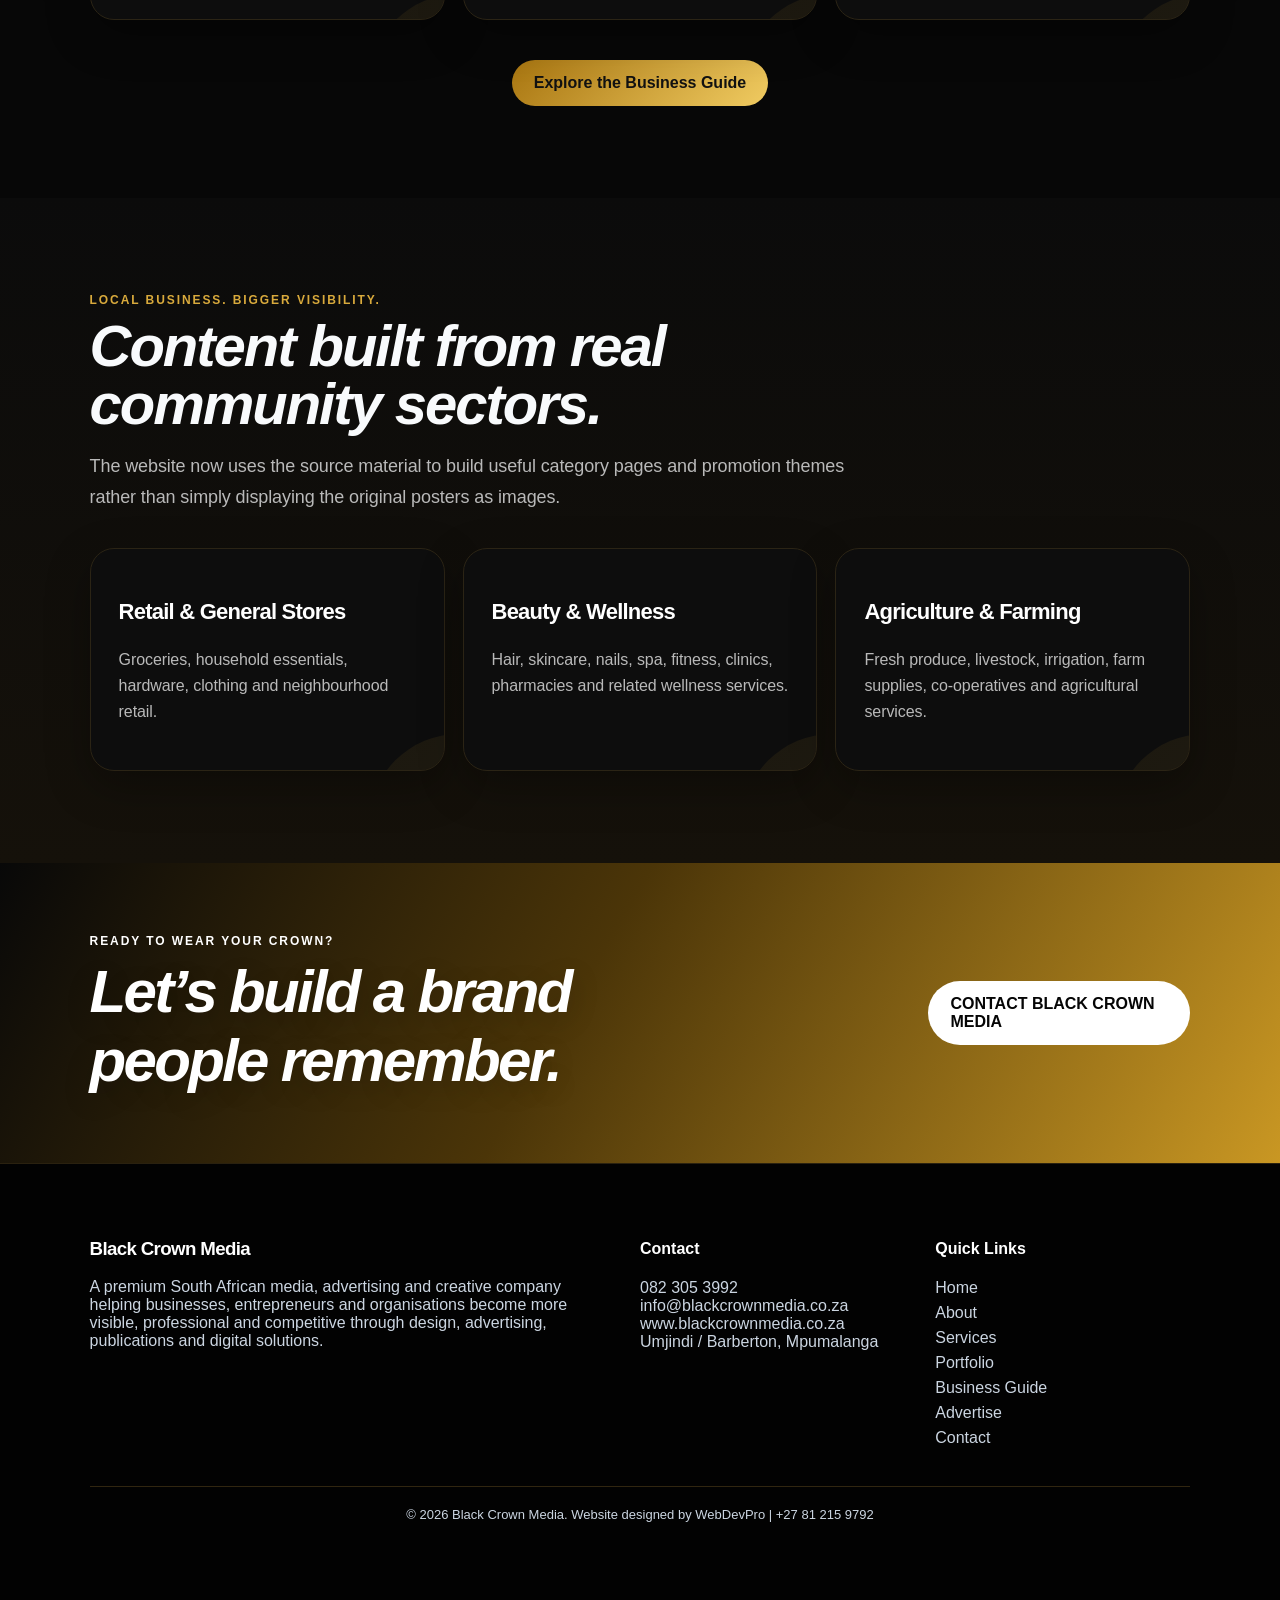
==== commit edfe76ca: "Rebuild homepage around extracted guide content" ====
--- a/index.html
+++ b/index.html
@@ -1 +1 @@
-<!doctype html><html lang="en"><head><meta charset="UTF-8"><meta name="viewport" content="width=device-width,initial-scale=1"><meta name="theme-color" content="#050505"><meta name="description" content="Black Crown Media — premium media, advertising, creative design and business promotion in Umjindi and Barberton."><link rel="manifest" href="/manifest.webmanifest"><link rel="icon" href="/icons/icon-192.png"><link rel="apple-touch-icon" href="/icons/icon-192.png"><link rel="stylesheet" href="/assets/style.css"><script src="/site-config.js"></script><title>Black Crown Media | Home</title></head><body data-page="home"><div id="siteHeader"></div><main><section id="top" class="hero"><div class="heroContent"><span class="eyebrow js-slogan"></span><h1 id="heroTitle"></h1><p class="heroTyping" id="heroType"></p><p class="heroDesc js-description"></p><div class="actions"><a class="btn primary waQuote" target="_blank">GET A QUOTE</a><a class="btn glass" href="/services.html">VIEW OUR SERVICES</a></div></div><div class="dots"></div></section><div class="goldBand"><span>Design</span><span>•</span><span>Advertise</span><span>•</span><span>Print</span><span>•</span><span>Publish</span><span>•</span><span>Digital</span></div><section class="stats reveal"></section><section class="section split reveal"><div><span class="kicker">ABOUT BLACK CROWN MEDIA</span><h2 class="js-about-heading"></h2><p class="lead js-about-intro"></p><p class="js-description"></p><a class="textLink" href="/about.html">Read our story →</a></div><img src="/images/logo.webp" alt="Black Crown Media"></section><section class="section alt reveal"><div class="sectionHead"><span>WHAT WE DO</span><h2>Creative solutions that help businesses get seen.</h2><p>From brand identity and posters to publications, websites and advertising campaigns, Black Crown Media provides an integrated platform for professional business promotion.</p></div><div class="grid" id="servicesPreview"></div><div class="center"><a class="btn primary" href="/services.html">View All Services</a></div></section><section class="section reveal"><div class="sectionHead"><span>BLACK CROWN BUSINESS GUIDE</span><h2>Local businesses. Trusted services. Growing together.</h2><p>A community business publication designed to connect customers with businesses, entrepreneurs, services and opportunities across Umjindi, Barberton and surrounding areas.</p></div><div class="guideGrid"><img src="/images/guide-cover.webp" alt="Black Crown Business Guide cover"><div><h2>Put your business in front of local customers.</h2><p class="leadSmall">Showcase your business through professionally designed guide pages, category features and advertising placements supported by Black Crown Media's print and digital promotion.</p><div class="actions"><a class="btn primary" href="/advertise.html">ADVERTISE YOUR BUSINESS</a><a class="btn glass" href="/business-guide.html">VIEW BUSINESS GUIDE</a></div></div></div></section><section class="section alt reveal"><div class="sectionHead"><span>OUR WORK</span><h2>Creative. Impactful. Results-focused.</h2><p>Explore posters, business publications, social media campaigns, branding concepts and digital design examples.</p></div><div class="gallery" id="galleryPreview"></div><div class="center"><a class="btn primary" href="/gallery.html">View Full Portfolio</a></div></section><section class="section reveal"><div class="sectionHead"><span>LOCAL BUSINESS. BIGGER VISIBILITY.</span><h2>Built in the community. Ready to grow beyond it.</h2><p>We understand the needs of local businesses and create professional media that helps them become visible, credible and memorable.</p></div><div class="grid three"><article class="card"><h3>More Visibility</h3><p>Give your business a stronger presence across print, web and social platforms.</p></article><article class="card"><h3>Professional Branding</h3><p>Present your business with consistent, credible visuals that build trust.</p></article><article class="card"><h3>Business Growth</h3><p>Turn creative media into enquiries, customer awareness and new opportunities.</p></article></div></section><section class="cta reveal"><div><span>READY TO WEAR YOUR CROWN?</span><h2>Let’s build a brand people remember.</h2></div><a class="btn light" href="/contact.html">CONTACT BLACK CROWN MEDIA</a></section></main><div id="siteFooter"></div><script src="/assets/app.js"></script></body></html>+<!doctype html><html lang="en"><head><meta charset="UTF-8"><meta name="viewport" content="width=device-width,initial-scale=1"><meta name="theme-color" content="#050505"><meta name="description" content="Black Crown Media — premium media, advertising, creative design and business promotion in Umjindi and Barberton."><link rel="manifest" href="/manifest.webmanifest"><link rel="icon" href="/icons/icon-192.png"><link rel="apple-touch-icon" href="/icons/icon-192.png"><link rel="stylesheet" href="/assets/style.css"><script src="/site-config.js"></script><title>Black Crown Media | Home</title></head><body data-page="home"><div id="siteHeader"></div><main><section id="top" class="hero"><div class="heroContent"><span class="eyebrow js-slogan"></span><h1 id="heroTitle"></h1><p class="heroTyping" id="heroType"></p><p class="heroDesc js-description"></p><div class="actions"><a class="btn primary waQuote" target="_blank">GET A QUOTE</a><a class="btn glass" href="/services.html">VIEW OUR SERVICES</a></div></div><div class="dots"></div></section><div class="goldBand"><span>Design</span><span>•</span><span>Advertise</span><span>•</span><span>Print</span><span>•</span><span>Publish</span><span>•</span><span>Digital</span></div><section class="stats reveal"></section><section class="section split reveal"><div><span class="kicker">ABOUT BLACK CROWN MEDIA</span><h2 class="js-about-heading"></h2><p class="lead js-about-intro"></p><p class="js-description"></p><a class="textLink" href="/about.html">Read our story →</a></div><img src="/images/community.webp" alt="Local community and business promotion"></section><section class="section alt reveal"><div class="sectionHead"><span>WHAT WE DO</span><h2>Creative solutions that help businesses get seen.</h2><p>From brand identity and posters to publications, websites and advertising campaigns, Black Crown Media provides an integrated platform for professional business promotion.</p></div><div class="grid" id="servicesPreview"></div><div class="center"><a class="btn primary" href="/services.html">View All Services</a></div></section><section class="section reveal"><div class="sectionHead"><span>BLACK CROWN BUSINESS GUIDE</span><h2>Turn business-guide content into useful digital discovery.</h2><p>The Business Guide is not just a gallery of poster pages. We have converted the sector information into searchable, readable website content that helps visitors understand the types of businesses and services represented across Umjindi, Barberton and surrounding areas.</p></div><div class="grid three"><article class="card"><h3>Construction & Maintenance</h3><p>Building construction, civil engineering, roofing, plumbing, electrical, painting and waterproofing.</p><a class="textLink" href="/business-guide.html">Explore sector →</a></article><article class="card"><h3>Food & Hospitality</h3><p>Restaurants, takeaways, cafés, bakeries, catering and local hospitality businesses.</p><a class="textLink" href="/business-guide.html">Explore sector →</a></article><article class="card"><h3>Transport & Logistics</h3><p>Courier, freight, goods transport, warehousing, shuttle services and packing solutions.</p><a class="textLink" href="/business-guide.html">Explore sector →</a></article></div><div class="center"><a class="btn primary" href="/business-guide.html">Explore the Business Guide</a></div></section><section class="section alt reveal"><div class="sectionHead"><span>LOCAL BUSINESS. BIGGER VISIBILITY.</span><h2>Content built from real community sectors.</h2><p>The website now uses the source material to build useful category pages and promotion themes rather than simply displaying the original posters as images.</p></div><div class="grid three"><article class="card"><h3>Retail & General Stores</h3><p>Groceries, household essentials, hardware, clothing and neighbourhood retail.</p></article><article class="card"><h3>Beauty & Wellness</h3><p>Hair, skincare, nails, spa, fitness, clinics, pharmacies and related wellness services.</p></article><article class="card"><h3>Agriculture & Farming</h3><p>Fresh produce, livestock, irrigation, farm supplies, co-operatives and agricultural services.</p></article></div></section><section class="cta reveal"><div><span>READY TO WEAR YOUR CROWN?</span><h2>Let’s build a brand people remember.</h2></div><a class="btn light" href="/contact.html">CONTACT BLACK CROWN MEDIA</a></section></main><div id="siteFooter"></div><script src="/assets/app.js"></script></body></html>
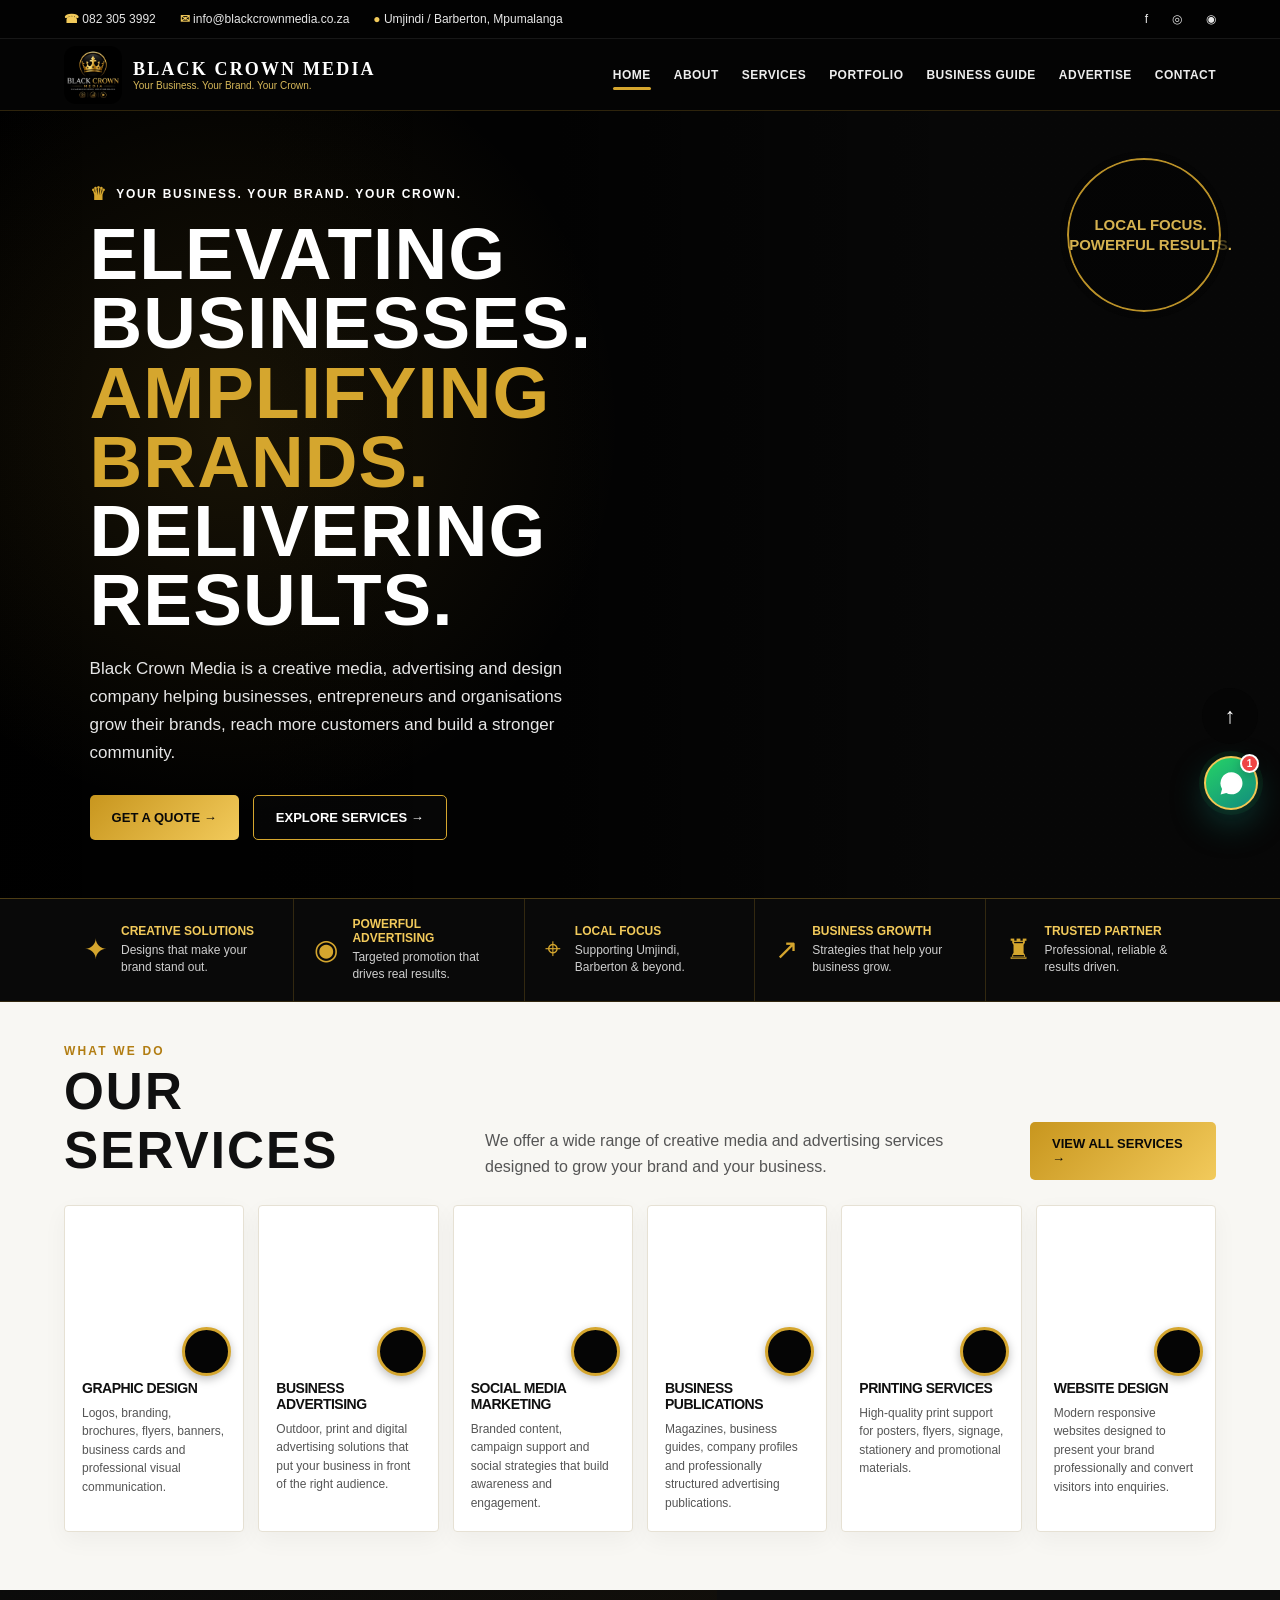
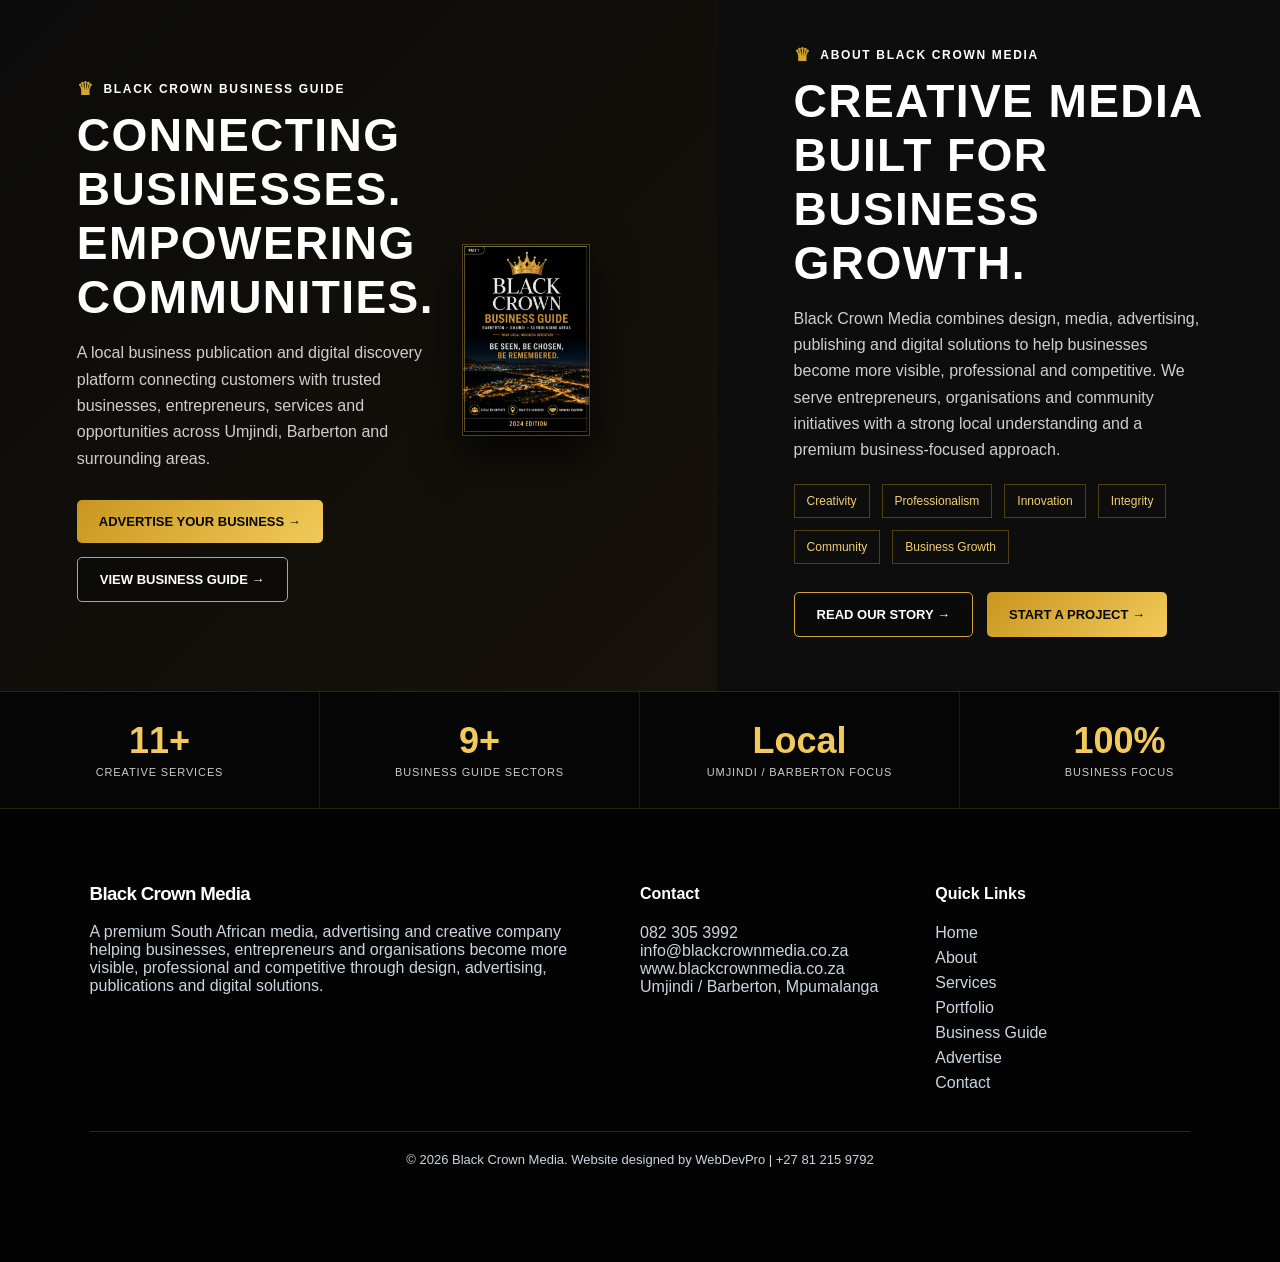
==== commit 1a48370a: "Rebuild homepage to match premium Black Crown preview" ====
--- a/index.html
+++ b/index.html
@@ -1 +1,89 @@
-<!doctype html><html lang="en"><head><meta charset="UTF-8"><meta name="viewport" content="width=device-width,initial-scale=1"><meta name="theme-color" content="#050505"><meta name="description" content="Black Crown Media — premium media, advertising, creative design and business promotion in Umjindi and Barberton."><link rel="manifest" href="/manifest.webmanifest"><link rel="icon" href="/icons/icon-192.png"><link rel="apple-touch-icon" href="/icons/icon-192.png"><link rel="stylesheet" href="/assets/style.css"><script src="/site-config.js"></script><title>Black Crown Media | Home</title></head><body data-page="home"><div id="siteHeader"></div><main><section id="top" class="hero"><div class="heroContent"><span class="eyebrow js-slogan"></span><h1 id="heroTitle"></h1><p class="heroTyping" id="heroType"></p><p class="heroDesc js-description"></p><div class="actions"><a class="btn primary waQuote" target="_blank">GET A QUOTE</a><a class="btn glass" href="/services.html">VIEW OUR SERVICES</a></div></div><div class="dots"></div></section><div class="goldBand"><span>Design</span><span>•</span><span>Advertise</span><span>•</span><span>Print</span><span>•</span><span>Publish</span><span>•</span><span>Digital</span></div><section class="stats reveal"></section><section class="section split reveal"><div><span class="kicker">ABOUT BLACK CROWN MEDIA</span><h2 class="js-about-heading"></h2><p class="lead js-about-intro"></p><p class="js-description"></p><a class="textLink" href="/about.html">Read our story →</a></div><img src="/images/community.webp" alt="Local community and business promotion"></section><section class="section alt reveal"><div class="sectionHead"><span>WHAT WE DO</span><h2>Creative solutions that help businesses get seen.</h2><p>From brand identity and posters to publications, websites and advertising campaigns, Black Crown Media provides an integrated platform for professional business promotion.</p></div><div class="grid" id="servicesPreview"></div><div class="center"><a class="btn primary" href="/services.html">View All Services</a></div></section><section class="section reveal"><div class="sectionHead"><span>BLACK CROWN BUSINESS GUIDE</span><h2>Turn business-guide content into useful digital discovery.</h2><p>The Business Guide is not just a gallery of poster pages. We have converted the sector information into searchable, readable website content that helps visitors understand the types of businesses and services represented across Umjindi, Barberton and surrounding areas.</p></div><div class="grid three"><article class="card"><h3>Construction & Maintenance</h3><p>Building construction, civil engineering, roofing, plumbing, electrical, painting and waterproofing.</p><a class="textLink" href="/business-guide.html">Explore sector →</a></article><article class="card"><h3>Food & Hospitality</h3><p>Restaurants, takeaways, cafés, bakeries, catering and local hospitality businesses.</p><a class="textLink" href="/business-guide.html">Explore sector →</a></article><article class="card"><h3>Transport & Logistics</h3><p>Courier, freight, goods transport, warehousing, shuttle services and packing solutions.</p><a class="textLink" href="/business-guide.html">Explore sector →</a></article></div><div class="center"><a class="btn primary" href="/business-guide.html">Explore the Business Guide</a></div></section><section class="section alt reveal"><div class="sectionHead"><span>LOCAL BUSINESS. BIGGER VISIBILITY.</span><h2>Content built from real community sectors.</h2><p>The website now uses the source material to build useful category pages and promotion themes rather than simply displaying the original posters as images.</p></div><div class="grid three"><article class="card"><h3>Retail & General Stores</h3><p>Groceries, household essentials, hardware, clothing and neighbourhood retail.</p></article><article class="card"><h3>Beauty & Wellness</h3><p>Hair, skincare, nails, spa, fitness, clinics, pharmacies and related wellness services.</p></article><article class="card"><h3>Agriculture & Farming</h3><p>Fresh produce, livestock, irrigation, farm supplies, co-operatives and agricultural services.</p></article></div></section><section class="cta reveal"><div><span>READY TO WEAR YOUR CROWN?</span><h2>Let’s build a brand people remember.</h2></div><a class="btn light" href="/contact.html">CONTACT BLACK CROWN MEDIA</a></section></main><div id="siteFooter"></div><script src="/assets/app.js"></script></body></html>+<!doctype html>
+<html lang="en">
+<head>
+  <meta charset="UTF-8">
+  <meta name="viewport" content="width=device-width,initial-scale=1">
+  <meta name="theme-color" content="#050505">
+  <meta name="description" content="Black Crown Media — premium media, advertising, creative design and business promotion in Umjindi and Barberton.">
+  <link rel="manifest" href="/manifest.webmanifest">
+  <link rel="icon" href="/icons/icon-192.png">
+  <link rel="apple-touch-icon" href="/icons/icon-192.png">
+  <link rel="stylesheet" href="/assets/style.css">
+  <link rel="stylesheet" href="/assets/blackcrown-premium.css">
+  <script src="/site-config.js"></script>
+  <title>Black Crown Media | Elevating Businesses. Amplifying Brands.</title>
+</head>
+<body data-page="home">
+  <div class="premiumTopbar">
+    <div class="left"><span><b>☎</b> 082 305 3992</span><span><b>✉</b> info@blackcrownmedia.co.za</span><span><b>●</b> Umjindi / Barberton, Mpumalanga</span></div>
+    <div class="right"><span>f</span><span>◎</span><span>◉</span></div>
+  </div>
+  <div id="siteHeader"></div>
+  <main>
+    <section class="premiumHero" id="top">
+      <div class="premiumHeroCopy reveal visible">
+        <div class="premiumKicker">Your Business. Your Brand. Your Crown.</div>
+        <h1>Elevating Businesses.<span class="gold">Amplifying Brands.</span>Delivering Results.</h1>
+        <p class="premiumHeroLead">Black Crown Media is a creative media, advertising and design company helping businesses, entrepreneurs and organisations grow their brands, reach more customers and build a stronger community.</p>
+        <div class="premiumActions">
+          <a class="premiumBtn gold waQuote" target="_blank">Get a Quote →</a>
+          <a class="premiumBtn outline" href="/services.html">Explore Services →</a>
+        </div>
+      </div>
+      <div class="premiumHeroVisual" aria-label="Professional Black Crown Media creative workspace"></div>
+    </section>
+
+    <section class="premiumFeatureBand" aria-label="Why Black Crown Media">
+      <div class="premiumFeature"><div class="icon">✦</div><div><strong>Creative Solutions</strong><span>Designs that make your brand stand out.</span></div></div>
+      <div class="premiumFeature"><div class="icon">◉</div><div><strong>Powerful Advertising</strong><span>Targeted promotion that drives real results.</span></div></div>
+      <div class="premiumFeature"><div class="icon">⌖</div><div><strong>Local Focus</strong><span>Supporting Umjindi, Barberton & beyond.</span></div></div>
+      <div class="premiumFeature"><div class="icon">↗</div><div><strong>Business Growth</strong><span>Strategies that help your business grow.</span></div></div>
+      <div class="premiumFeature"><div class="icon">♜</div><div><strong>Trusted Partner</strong><span>Professional, reliable & results driven.</span></div></div>
+    </section>
+
+    <section class="premiumServices" id="services">
+      <div class="premiumSectionHead">
+        <div><div class="eyeline">What We Do</div><h2>Our Services</h2></div>
+        <p>We offer a wide range of creative media and advertising services designed to grow your brand and your business.</p>
+        <a class="premiumBtn gold" href="/services.html">View All Services →</a>
+      </div>
+      <div class="premiumServiceGrid">
+        <article class="premiumServiceCard"><div class="premiumServiceImage si-graphic"></div><div class="premiumServiceBody"><h3>Graphic Design</h3><p>Logos, branding, brochures, flyers, banners, business cards and professional visual communication.</p></div></article>
+        <article class="premiumServiceCard"><div class="premiumServiceImage si-advertising"></div><div class="premiumServiceBody"><h3>Business Advertising</h3><p>Outdoor, print and digital advertising solutions that put your business in front of the right audience.</p></div></article>
+        <article class="premiumServiceCard"><div class="premiumServiceImage si-social"></div><div class="premiumServiceBody"><h3>Social Media Marketing</h3><p>Branded content, campaign support and social strategies that build awareness and engagement.</p></div></article>
+        <article class="premiumServiceCard"><div class="premiumServiceImage si-publications"></div><div class="premiumServiceBody"><h3>Business Publications</h3><p>Magazines, business guides, company profiles and professionally structured advertising publications.</p></div></article>
+        <article class="premiumServiceCard"><div class="premiumServiceImage si-print"></div><div class="premiumServiceBody"><h3>Printing Services</h3><p>High-quality print support for posters, flyers, signage, stationery and promotional materials.</p></div></article>
+        <article class="premiumServiceCard"><div class="premiumServiceImage si-web"></div><div class="premiumServiceBody"><h3>Website Design</h3><p>Modern responsive websites designed to present your brand professionally and convert visitors into enquiries.</p></div></article>
+      </div>
+    </section>
+
+    <section class="premiumGuideAbout">
+      <div class="premiumGuide reveal">
+        <div>
+          <div class="premiumKicker">Black Crown Business Guide</div>
+          <h2>Connecting Businesses. Empowering Communities.</h2>
+          <p>A local business publication and digital discovery platform connecting customers with trusted businesses, entrepreneurs, services and opportunities across Umjindi, Barberton and surrounding areas.</p>
+          <div class="premiumActions"><a class="premiumBtn gold" href="/advertise.html">Advertise Your Business →</a><a class="premiumBtn outline" href="/business-guide.html">View Business Guide →</a></div>
+        </div>
+        <img src="/images/guide-cover.webp" alt="Black Crown Business Guide cover">
+      </div>
+      <div class="premiumAbout reveal">
+        <div class="premiumKicker">About Black Crown Media</div>
+        <h2>Creative Media Built for Business Growth.</h2>
+        <p>Black Crown Media combines design, media, advertising, publishing and digital solutions to help businesses become more visible, professional and competitive. We serve entrepreneurs, organisations and community initiatives with a strong local understanding and a premium business-focused approach.</p>
+        <div class="premiumValues"><span>Creativity</span><span>Professionalism</span><span>Innovation</span><span>Integrity</span><span>Community</span><span>Business Growth</span></div>
+        <div class="premiumActions"><a class="premiumBtn outline" href="/about.html">Read Our Story →</a><a class="premiumBtn gold waQuote" target="_blank">Start a Project →</a></div>
+      </div>
+    </section>
+
+    <section class="premiumStats">
+      <div class="premiumStat"><strong>11+</strong><span>Creative Services</span></div>
+      <div class="premiumStat"><strong>9+</strong><span>Business Guide Sectors</span></div>
+      <div class="premiumStat"><strong>Local</strong><span>Umjindi / Barberton Focus</span></div>
+      <div class="premiumStat"><strong>100%</strong><span>Business Focus</span></div>
+    </section>
+  </main>
+  <div id="siteFooter"></div>
+  <script src="/assets/app.js"></script>
+</body>
+</html>
--- a/assets/blackcrown-premium.css
+++ b/assets/blackcrown-premium.css
@@ -0,0 +1,14 @@
+/* BLACK CROWN MEDIA — PREMIUM HOMEPAGE */
+:root{--bcm-black:#050505;--bcm-gold:#d5a62e;--bcm-gold2:#f2ca5b;--bcm-cream:#f7f5ef}
+body[data-page="home"]{background:#050505;color:#fff}
+body[data-page="home"] .header{height:72px;background:#050505f5;color:#fff;border-bottom:1px solid #d5a62e33;box-shadow:none;padding:0 max(5vw,28px)}
+body[data-page="home"] .brand img{width:58px;height:58px}body[data-page="home"] .brand strong{font-family:Georgia,serif;letter-spacing:.12em;font-size:18px;color:#fff}body[data-page="home"] .brand small{color:#d8b95a}body[data-page="home"] .desktopNav{gap:23px;align-items:center}body[data-page="home"] .desktopNav a{font-size:12px;color:#eee;text-transform:uppercase;letter-spacing:.04em}body[data-page="home"] .desktopNav a:after{background:var(--bcm-gold)}body[data-page="home"] .menuBtn{color:#fff}
+.premiumTopbar{height:39px;background:#020202;color:#e7e7e7;border-bottom:1px solid #ffffff15;display:flex;align-items:center;justify-content:space-between;padding:0 max(5vw,28px);font-size:12px;position:relative;z-index:85}.premiumTopbar .left,.premiumTopbar .right{display:flex;align-items:center;gap:24px}.premiumTopbar b{color:var(--bcm-gold2)}
+.premiumHero{min-height:535px;display:grid;grid-template-columns:1.02fr .98fr;position:relative;overflow:hidden;background:#080808}.premiumHero:before{content:"";position:absolute;inset:0;background:radial-gradient(circle at 18% 40%,rgba(213,166,46,.11),transparent 34%),linear-gradient(90deg,rgba(0,0,0,.97) 0%,rgba(0,0,0,.76) 43%,rgba(0,0,0,.12) 76%);z-index:2;pointer-events:none}.premiumHeroCopy{position:relative;z-index:4;padding:72px 7vw 58px;display:flex;flex-direction:column;justify-content:center}.premiumKicker{font-size:12px;font-weight:900;letter-spacing:.14em;text-transform:uppercase;color:#fff;display:flex;gap:9px;align-items:center}.premiumKicker:before{content:"♛";color:var(--bcm-gold);font-size:18px}.premiumHero h1{margin:14px 0 20px;font-family:Impact,'Arial Black',sans-serif;text-transform:uppercase;font-size:clamp(48px,5.7vw,86px);line-height:.95;letter-spacing:.015em;font-weight:900;max-width:820px}.premiumHero h1 .gold{display:block;color:var(--bcm-gold)}.premiumHeroLead{max-width:650px;color:#e6e6e6;font-size:17px;line-height:1.65;margin:0}.premiumActions{display:flex;gap:14px;flex-wrap:wrap;margin-top:28px}.premiumBtn{display:inline-flex;align-items:center;justify-content:center;gap:12px;padding:14px 22px;border-radius:5px;font-weight:900;text-transform:uppercase;font-size:13px;transition:.25s}.premiumBtn.gold{background:linear-gradient(135deg,#c8961e,#f2ca5b);color:#080808}.premiumBtn.outline{border:1px solid #d5a62e;color:#fff;background:#09090999}.premiumBtn:hover{transform:translateY(-2px);box-shadow:0 10px 30px #0008}
+.premiumHeroVisual{position:relative;min-height:535px;background-image:url('https://images.unsplash.com/photo-1497366754035-f200968a6e72?auto=format&fit=crop&w=1400&q=85');background-size:cover;background-position:center;z-index:1}.premiumHeroVisual:after{content:"LOCAL FOCUS.\A POWERFUL RESULTS.";white-space:pre;position:absolute;right:8%;top:6%;width:150px;height:150px;border-radius:50%;display:grid;place-items:center;text-align:center;border:2px solid var(--bcm-gold);outline:7px solid #050505aa;background:#050505e8;color:var(--bcm-gold2);font-weight:900;font-size:15px;line-height:1.35;z-index:5}
+.premiumFeatureBand{background:#090909;border-top:1px solid #d5a62e55;border-bottom:1px solid #d5a62e33;display:grid;grid-template-columns:repeat(5,1fr);padding:0 5vw}.premiumFeature{min-height:92px;padding:18px 20px;display:flex;gap:14px;align-items:center;border-right:1px solid #d5a62e33}.premiumFeature:last-child{border-right:0}.premiumFeature .icon{font-size:28px;color:var(--bcm-gold)}.premiumFeature strong{display:block;color:var(--bcm-gold2);font-size:12px;text-transform:uppercase}.premiumFeature span{display:block;color:#cfcfcf;font-size:12px;line-height:1.4;margin-top:4px}
+.premiumServices{background:#f8f7f3;color:#101010;padding:42px 5vw 58px}.premiumSectionHead{display:flex;justify-content:space-between;gap:25px;align-items:end;margin-bottom:25px}.premiumSectionHead .eyeline{font-size:12px;letter-spacing:.18em;color:#b27d12;font-weight:900;text-transform:uppercase}.premiumSectionHead h2{font-family:Impact,'Arial Black',sans-serif;letter-spacing:.04em;text-transform:uppercase;font-size:clamp(34px,4vw,58px);margin:4px 0 0}.premiumSectionHead p{max-width:520px;color:#555;line-height:1.6;margin:0}.premiumServiceGrid{display:grid;grid-template-columns:repeat(6,1fr);gap:14px}.premiumServiceCard{background:white;border:1px solid #e6e1d4;border-radius:4px;overflow:hidden;box-shadow:0 8px 25px #0000000b;transition:.25s}.premiumServiceCard:hover{transform:translateY(-7px);box-shadow:0 18px 36px #0000001b}.premiumServiceImage{height:150px;background-size:cover;background-position:center;position:relative}.premiumServiceImage:after{content:"";position:absolute;inset:auto 12px -20px auto;width:43px;height:43px;border-radius:50%;background:#050505;border:3px solid var(--bcm-gold);box-shadow:0 3px 10px #0004}.si-graphic{background-image:url('https://images.unsplash.com/photo-1561070791-2526d30994b5?auto=format&fit=crop&w=700&q=80')}.si-advertising{background-image:url('https://images.unsplash.com/photo-1542744173-8e7e53415bb0?auto=format&fit=crop&w=700&q=80')}.si-social{background-image:url('https://images.unsplash.com/photo-1611162617474-5b21e879e113?auto=format&fit=crop&w=700&q=80')}.si-publications{background-image:url('https://images.unsplash.com/photo-1543002588-bfa74002ed7e?auto=format&fit=crop&w=700&q=80')}.si-print{background-image:url('https://images.unsplash.com/photo-1565814329452-e1efa11c5b89?auto=format&fit=crop&w=700&q=80')}.si-web{background-image:url('https://images.unsplash.com/photo-1460925895917-afdab827c52f?auto=format&fit=crop&w=700&q=80')}.premiumServiceBody{padding:24px 17px 18px}.premiumServiceBody h3{font-size:14px;text-transform:uppercase;margin:0 0 8px}.premiumServiceBody p{font-size:12px;color:#555;line-height:1.55;margin:0}
+.premiumGuideAbout{display:grid;grid-template-columns:1.12fr .88fr;background:#070707;color:#fff}.premiumGuide{padding:54px 6vw;background:linear-gradient(135deg,#0b0b0b,#17120a);display:grid;grid-template-columns:1fr .72fr;gap:28px;align-items:center}.premiumGuide h2,.premiumAbout h2{font-family:Impact,'Arial Black',sans-serif;text-transform:uppercase;letter-spacing:.03em;margin:8px 0 13px;font-size:clamp(32px,3.6vw,52px)}.premiumGuide p,.premiumAbout p{color:#cfcfcf;line-height:1.65}.premiumGuide img{width:100%;max-height:310px;object-fit:cover;border:1px solid #d5a62e55;box-shadow:0 20px 45px #000b}.premiumAbout{padding:54px 6vw;background:#0d0d0d}.premiumValues{display:flex;flex-wrap:wrap;gap:12px;margin-top:20px}.premiumValues span{border:1px solid #d5a62e55;padding:9px 12px;color:#f2cf70;font-size:12px}.premiumStats{display:grid;grid-template-columns:repeat(4,1fr);background:#050505;border-top:1px solid #d5a62e33}.premiumStat{padding:28px;text-align:center;border-right:1px solid #d5a62e22}.premiumStat strong{display:block;color:var(--bcm-gold2);font-size:36px}.premiumStat span{font-size:11px;text-transform:uppercase;color:#ccc;letter-spacing:.08em}body[data-page="home"] footer{background:#030303;border-top:1px solid #d5a62e33}body[data-page="home"] .chatButton{background:linear-gradient(145deg,#27c667,#179f50);border:2px solid #f1c955}
+@media(max-width:1100px){.premiumServiceGrid{grid-template-columns:repeat(3,1fr)}.premiumFeatureBand{grid-template-columns:repeat(3,1fr)}.premiumFeature:nth-child(3){border-right:0}.premiumGuideAbout{grid-template-columns:1fr}}
+@media(max-width:760px){.premiumTopbar{display:none}.premiumHero{grid-template-columns:1fr;min-height:auto}.premiumHeroVisual{min-height:330px;order:-1}.premiumHero:before{background:linear-gradient(0deg,#050505 0%,rgba(5,5,5,.2) 62%)}.premiumHeroCopy{padding:42px 20px 48px}.premiumHero h1{font-size:clamp(46px,14vw,68px)}.premiumHeroVisual:after{width:115px;height:115px;font-size:12px;right:20px;top:22px}.premiumFeatureBand{grid-template-columns:1fr 1fr;padding:0}.premiumFeature{border-bottom:1px solid #d5a62e33}.premiumFeature:nth-child(even){border-right:0}.premiumFeature:last-child{grid-column:1/-1}.premiumSectionHead{display:block}.premiumSectionHead p{margin-top:12px}.premiumServiceGrid{grid-template-columns:1fr 1fr}.premiumGuide{grid-template-columns:1fr;padding:44px 20px}.premiumAbout{padding:44px 20px}.premiumStats{grid-template-columns:1fr 1fr}}
+@media(max-width:480px){.premiumServiceGrid{grid-template-columns:1fr}.premiumHeroVisual{min-height:270px}.premiumServiceImage{height:180px}}
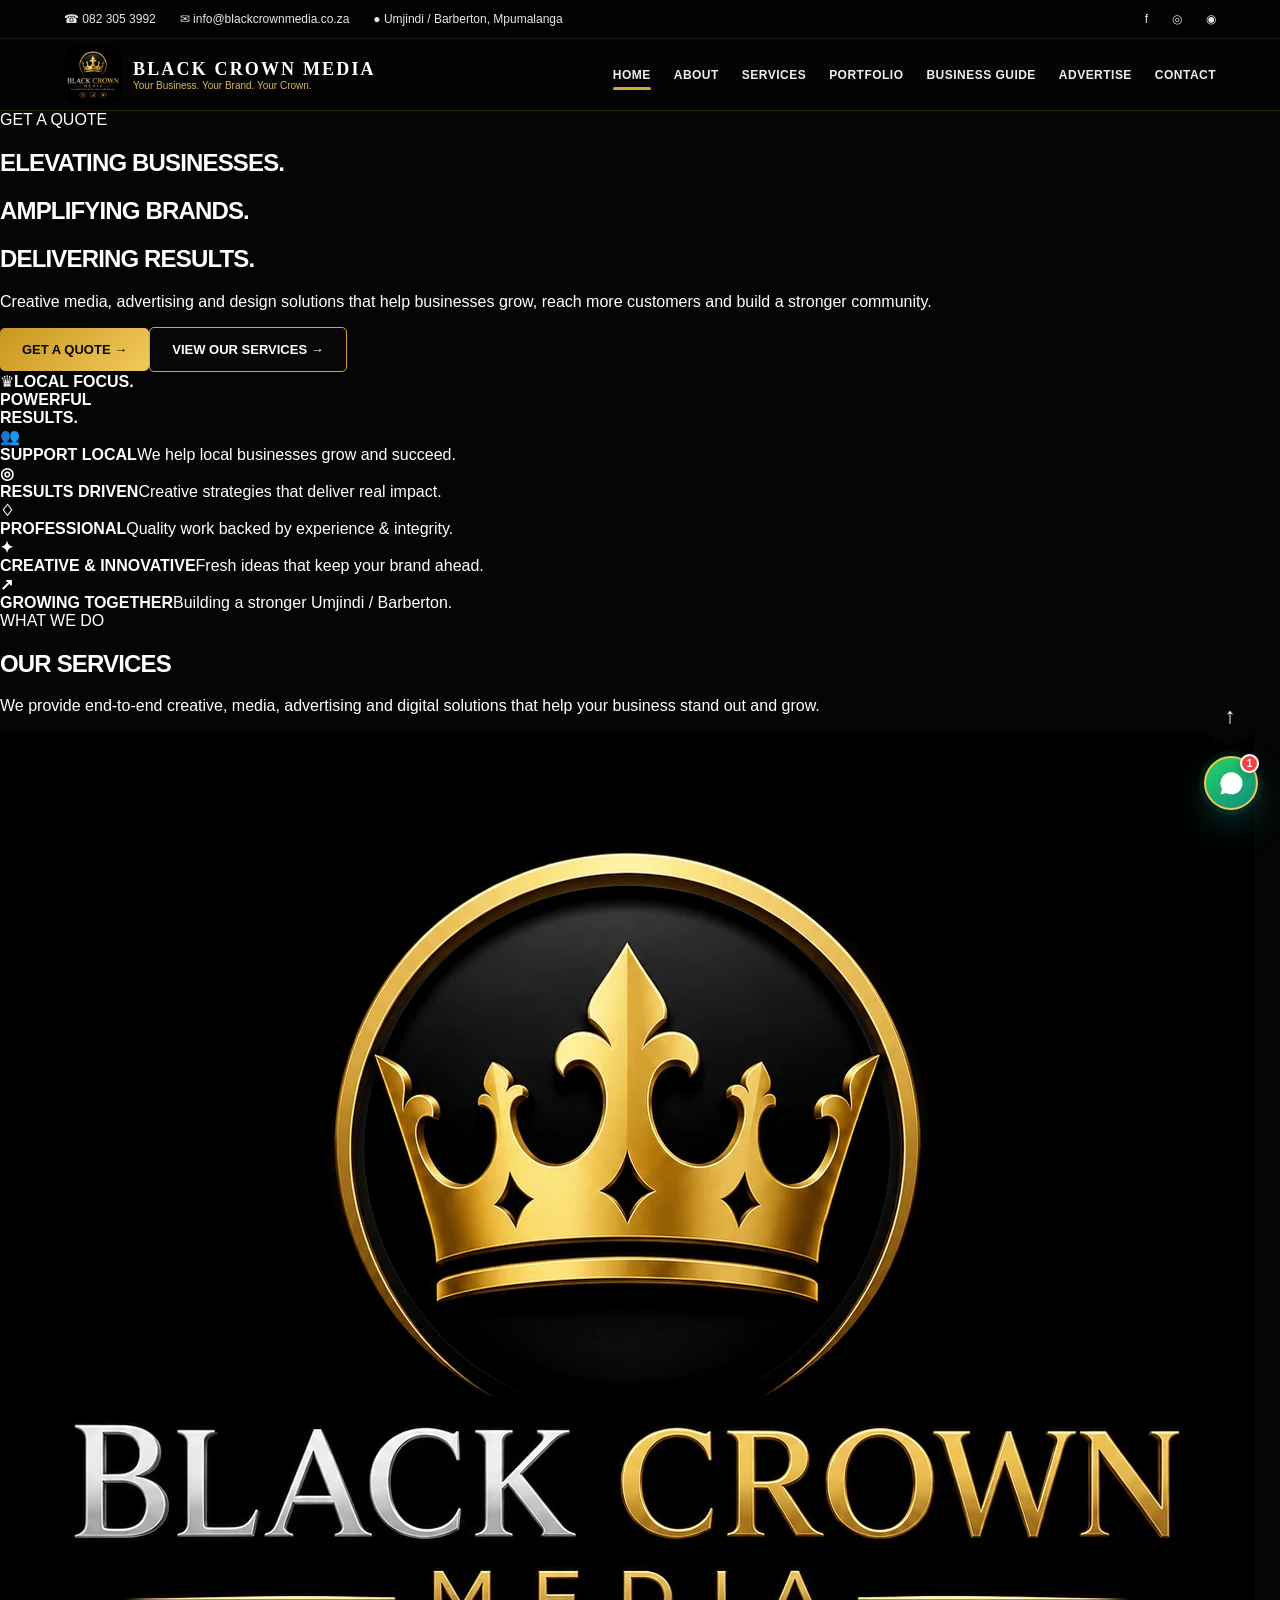
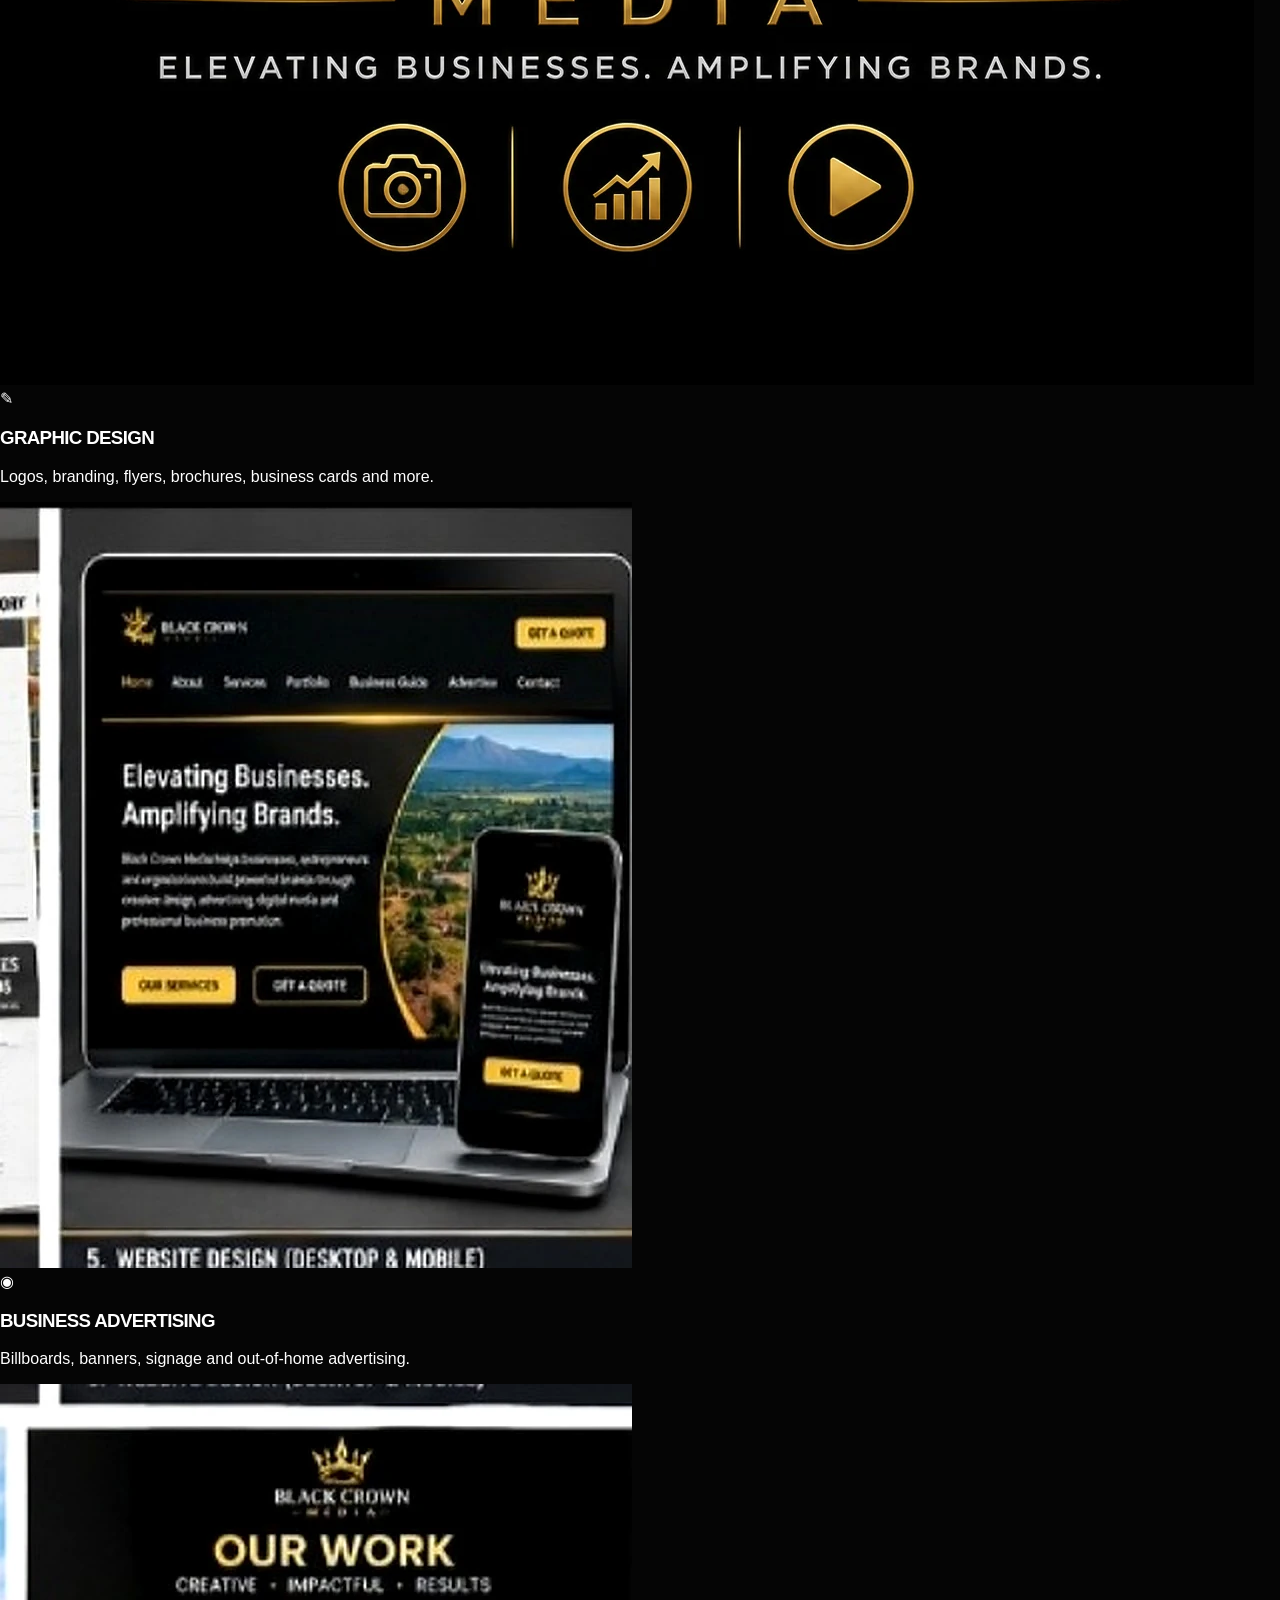
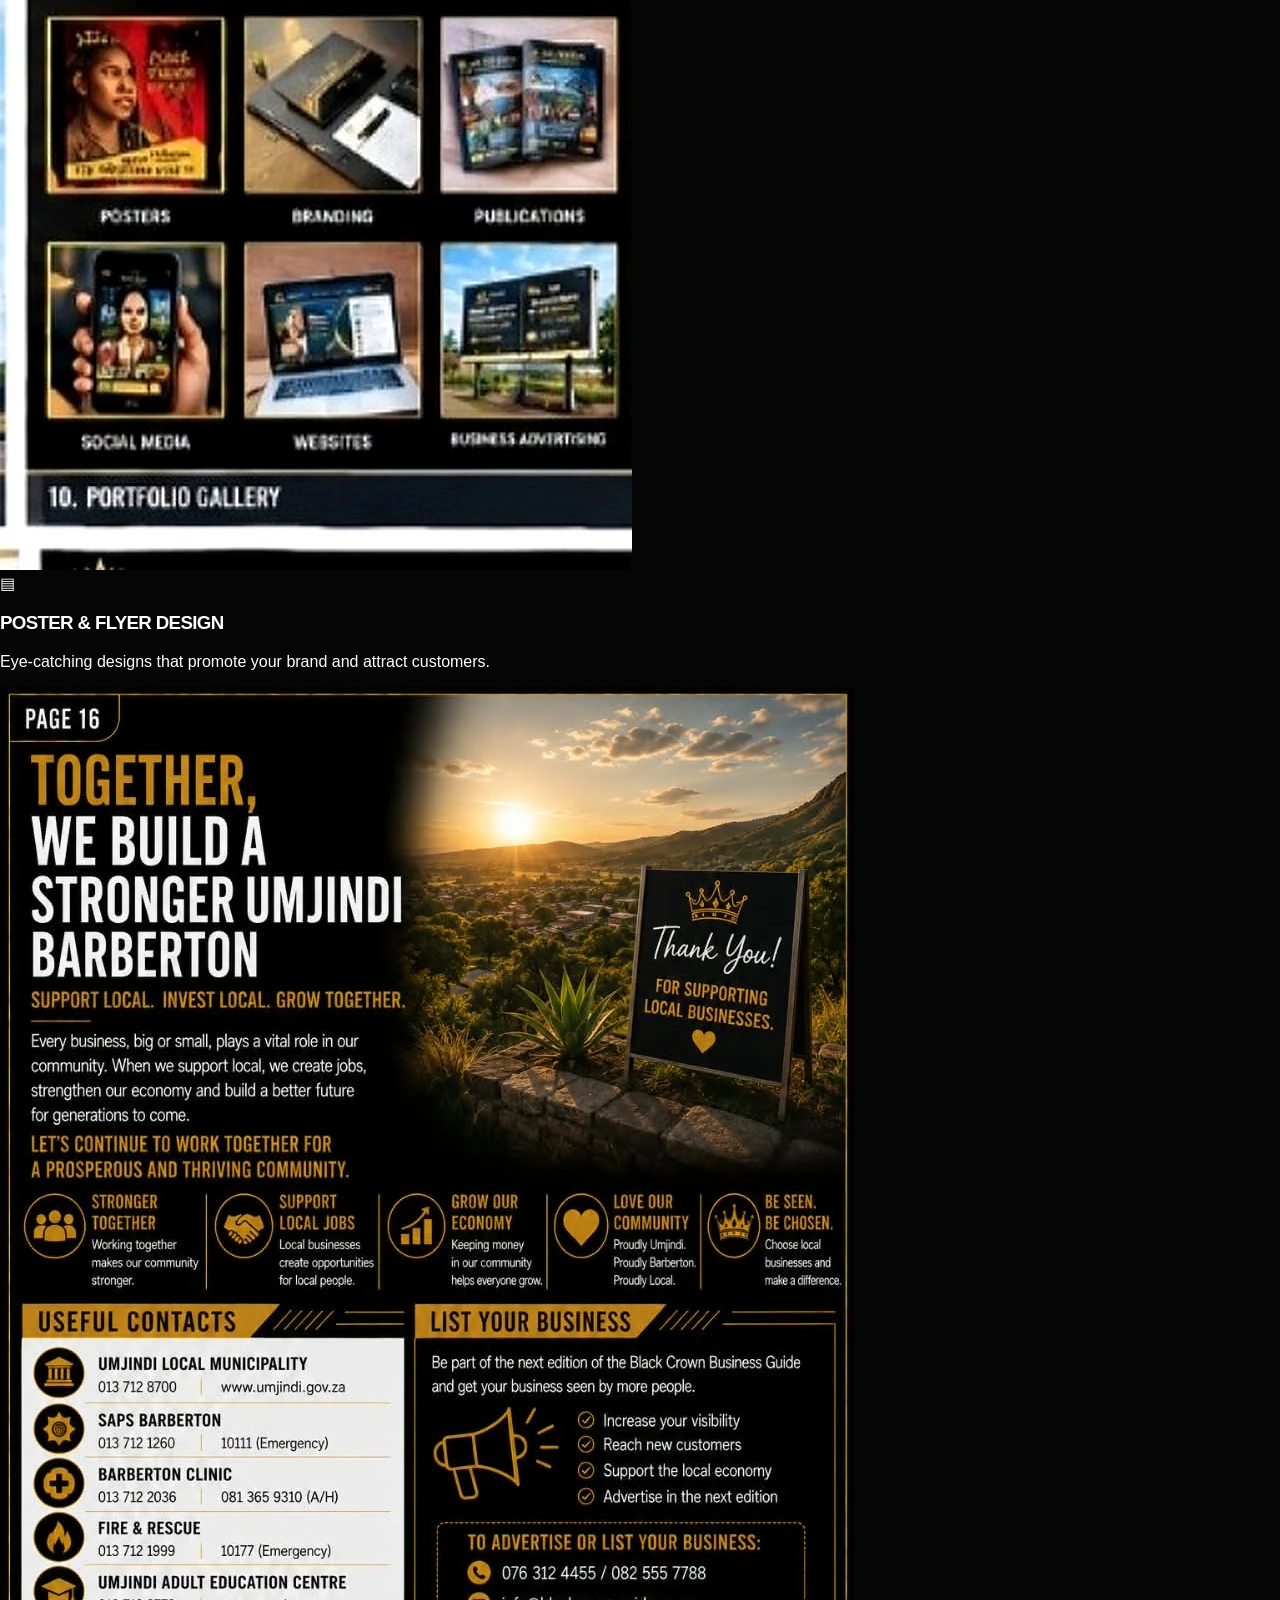
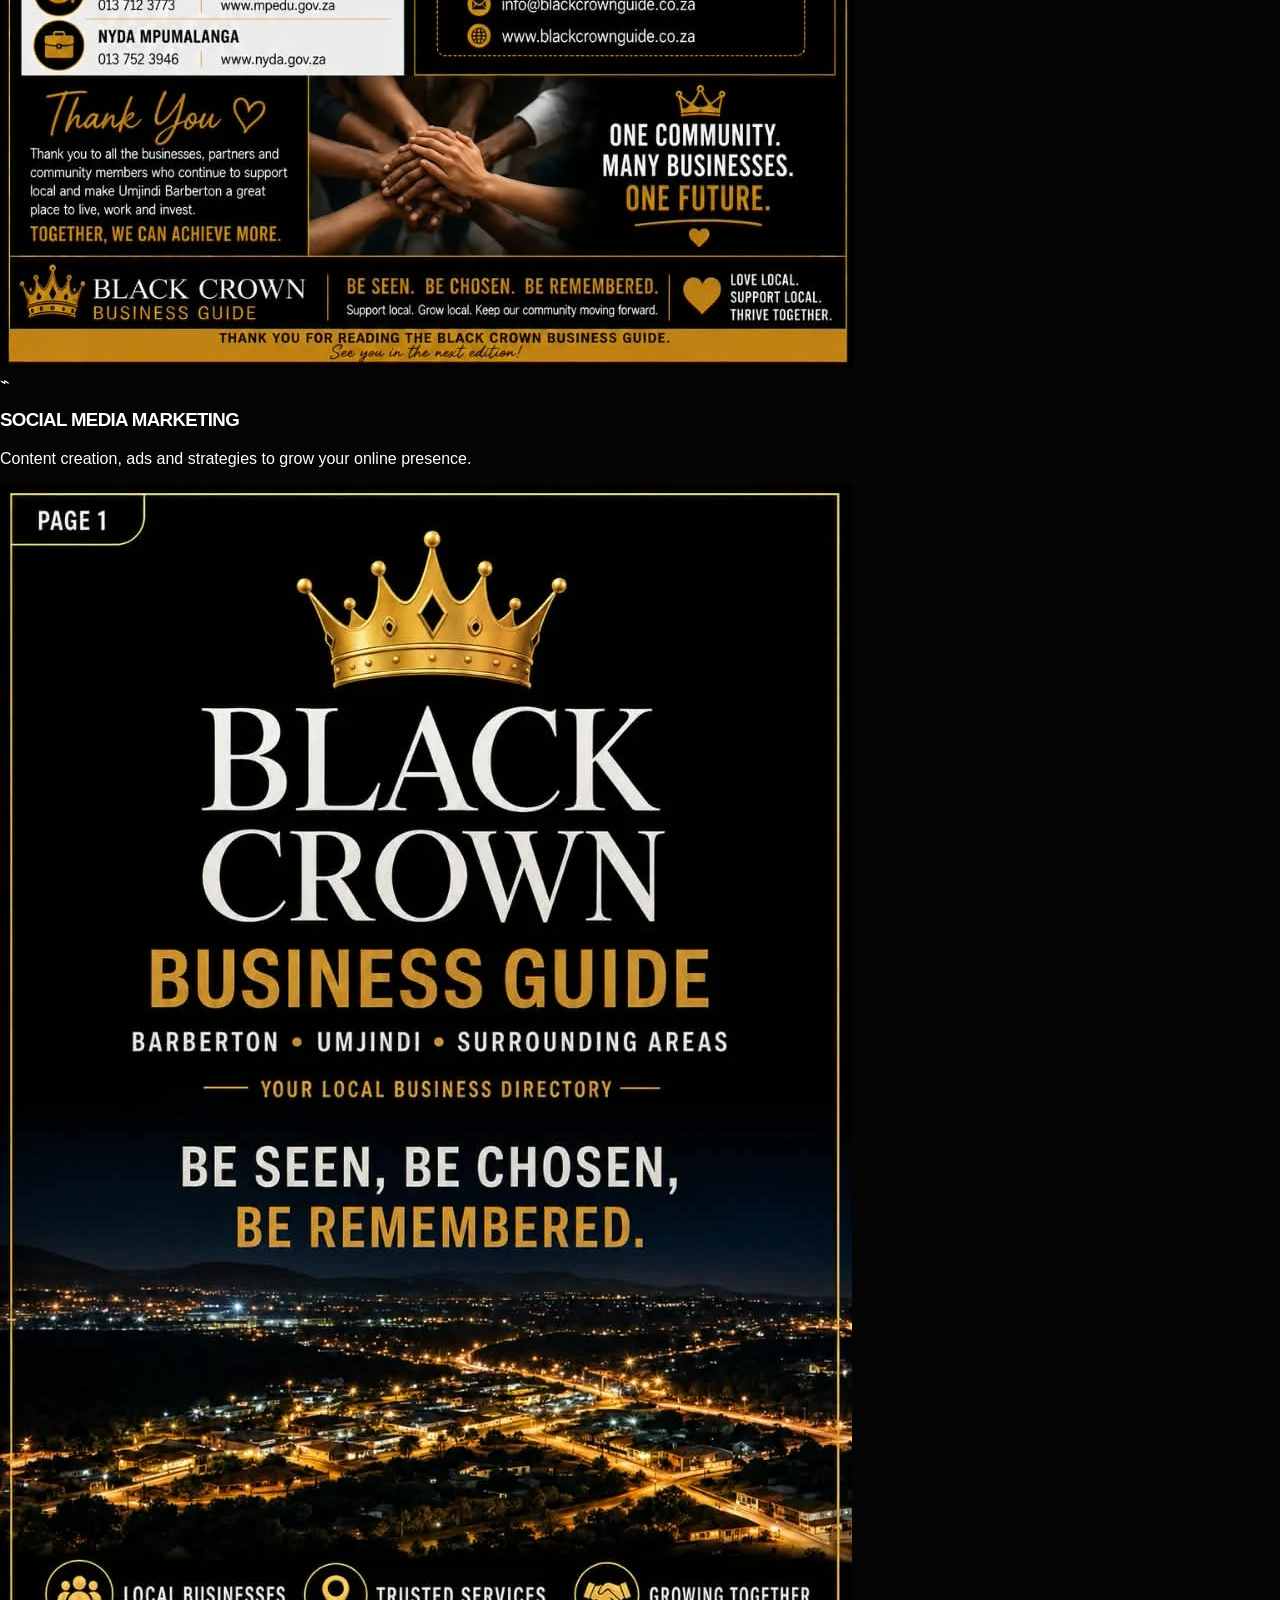
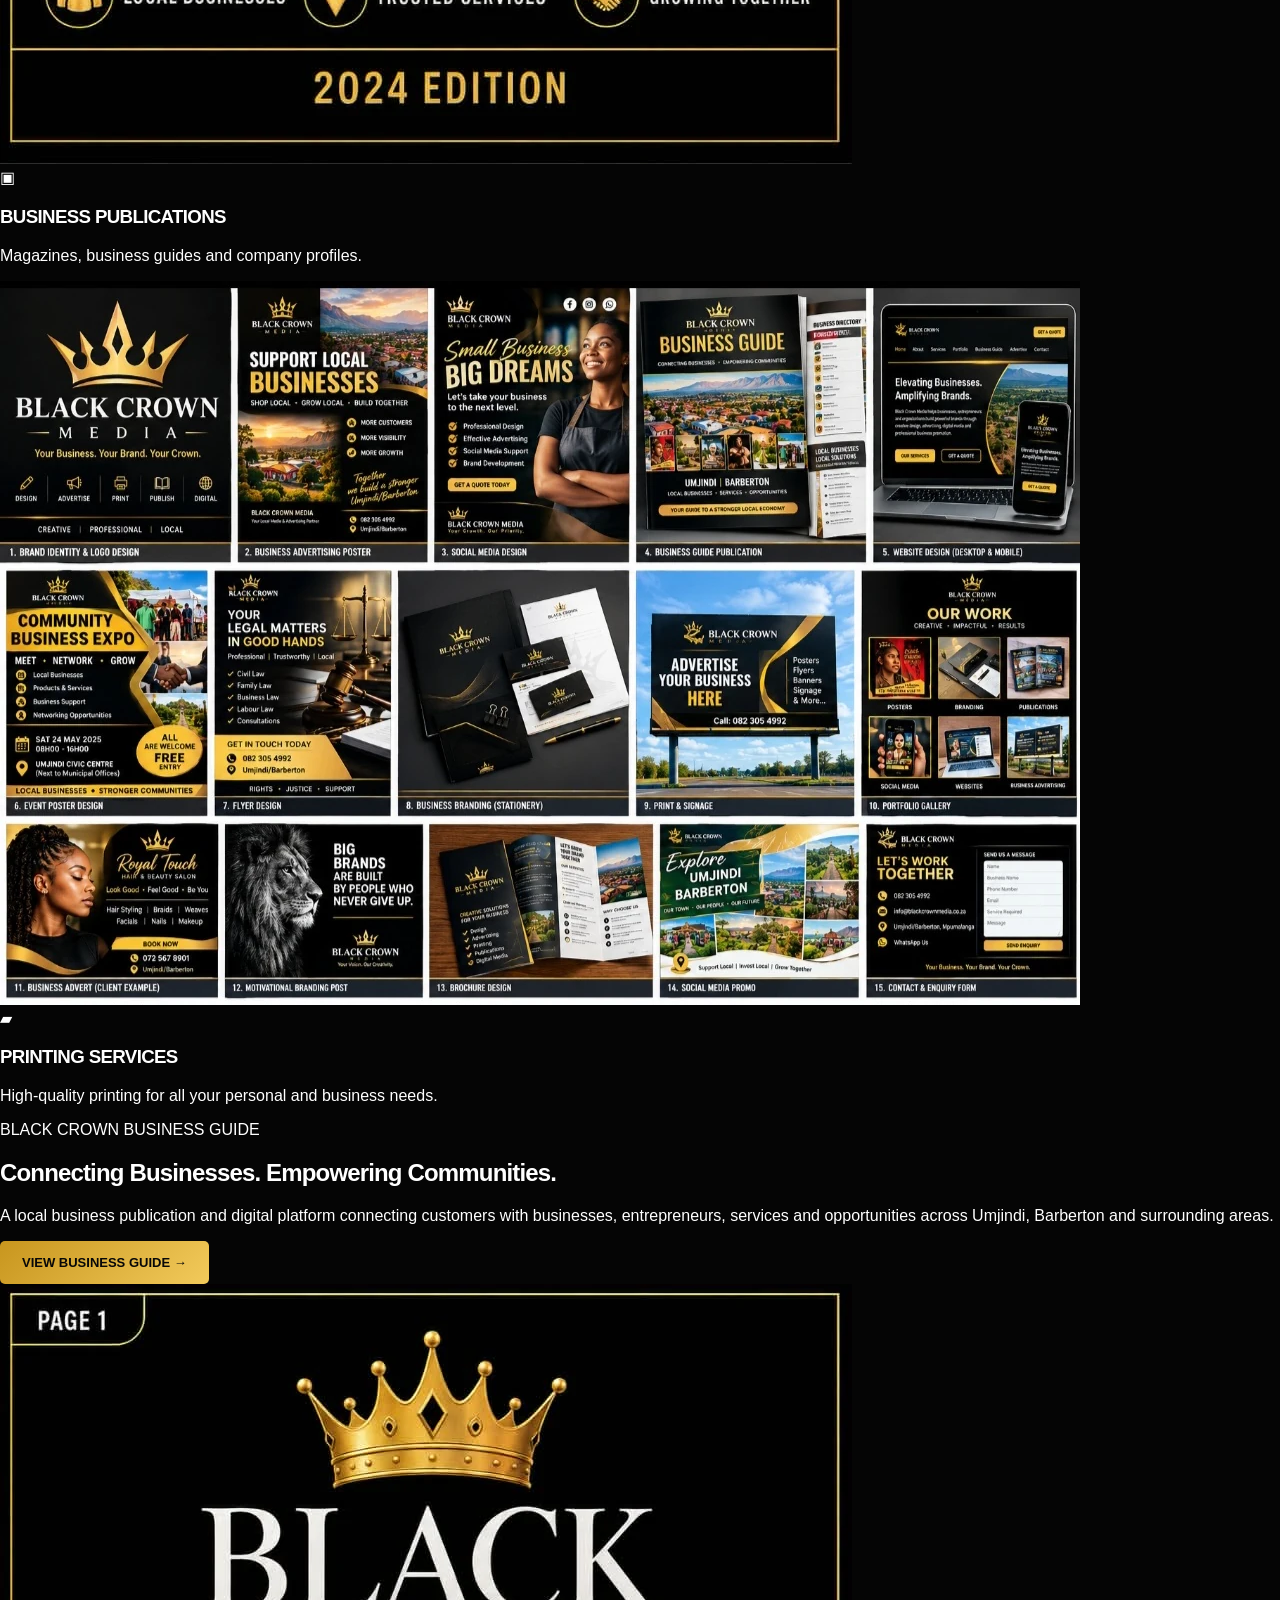
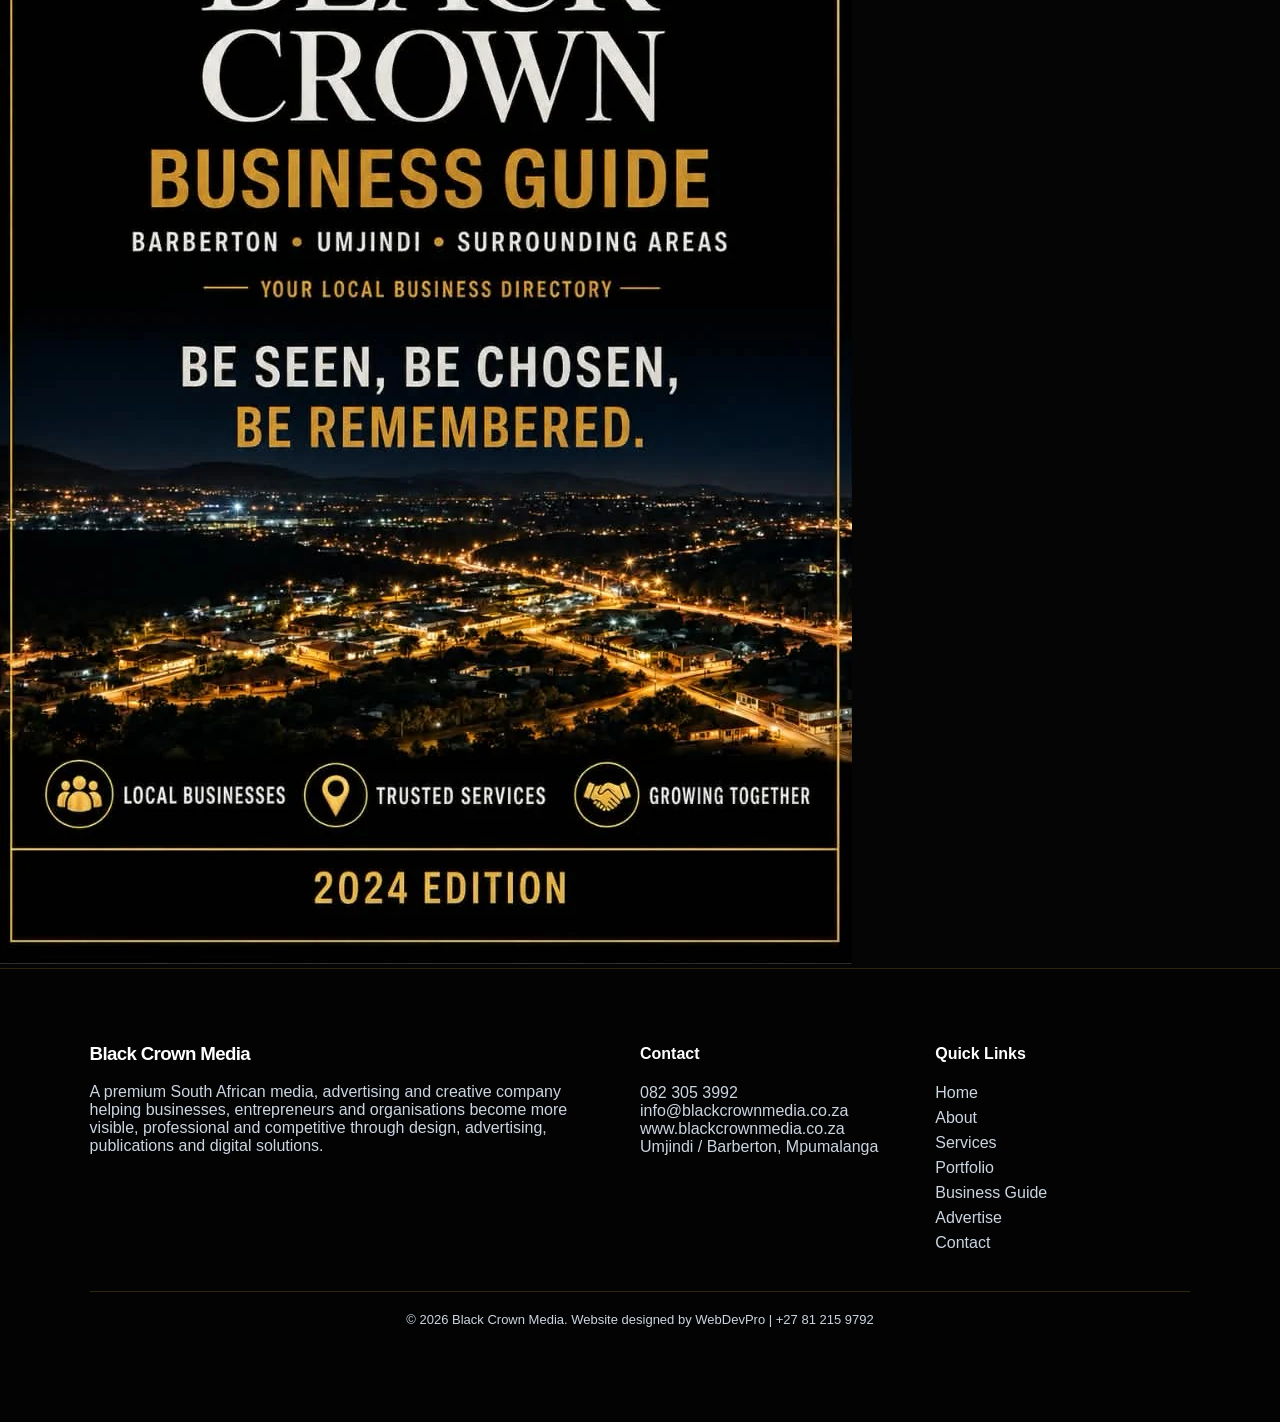
==== commit cfd7bb97: "Match homepage to approved Black Crown preview" ====
--- a/index.html
+++ b/index.html
@@ -1,89 +1,42 @@
 <!doctype html>
 <html lang="en">
 <head>
-  <meta charset="UTF-8">
-  <meta name="viewport" content="width=device-width,initial-scale=1">
-  <meta name="theme-color" content="#050505">
-  <meta name="description" content="Black Crown Media — premium media, advertising, creative design and business promotion in Umjindi and Barberton.">
-  <link rel="manifest" href="/manifest.webmanifest">
-  <link rel="icon" href="/icons/icon-192.png">
-  <link rel="apple-touch-icon" href="/icons/icon-192.png">
-  <link rel="stylesheet" href="/assets/style.css">
-  <link rel="stylesheet" href="/assets/blackcrown-premium.css">
-  <script src="/site-config.js"></script>
-  <title>Black Crown Media | Elevating Businesses. Amplifying Brands.</title>
+<meta charset="UTF-8"><meta name="viewport" content="width=device-width,initial-scale=1"><meta name="theme-color" content="#050505"><meta name="description" content="Black Crown Media — premium media, advertising, creative design and business promotion in Umjindi and Barberton.">
+<link rel="manifest" href="/manifest.webmanifest"><link rel="icon" href="/icons/icon-192.png"><link rel="apple-touch-icon" href="/icons/icon-192.png"><link rel="stylesheet" href="/assets/style.css"><link rel="stylesheet" href="/assets/blackcrown-premium.css"><script src="/site-config.js"></script>
+<title>Black Crown Media | Elevating Businesses. Amplifying Brands.</title>
 </head>
 <body data-page="home">
-  <div class="premiumTopbar">
-    <div class="left"><span><b>☎</b> 082 305 3992</span><span><b>✉</b> info@blackcrownmedia.co.za</span><span><b>●</b> Umjindi / Barberton, Mpumalanga</span></div>
-    <div class="right"><span>f</span><span>◎</span><span>◉</span></div>
-  </div>
-  <div id="siteHeader"></div>
-  <main>
-    <section class="premiumHero" id="top">
-      <div class="premiumHeroCopy reveal visible">
-        <div class="premiumKicker">Your Business. Your Brand. Your Crown.</div>
-        <h1>Elevating Businesses.<span class="gold">Amplifying Brands.</span>Delivering Results.</h1>
-        <p class="premiumHeroLead">Black Crown Media is a creative media, advertising and design company helping businesses, entrepreneurs and organisations grow their brands, reach more customers and build a stronger community.</p>
-        <div class="premiumActions">
-          <a class="premiumBtn gold waQuote" target="_blank">Get a Quote →</a>
-          <a class="premiumBtn outline" href="/services.html">Explore Services →</a>
-        </div>
-      </div>
-      <div class="premiumHeroVisual" aria-label="Professional Black Crown Media creative workspace"></div>
-    </section>
-
-    <section class="premiumFeatureBand" aria-label="Why Black Crown Media">
-      <div class="premiumFeature"><div class="icon">✦</div><div><strong>Creative Solutions</strong><span>Designs that make your brand stand out.</span></div></div>
-      <div class="premiumFeature"><div class="icon">◉</div><div><strong>Powerful Advertising</strong><span>Targeted promotion that drives real results.</span></div></div>
-      <div class="premiumFeature"><div class="icon">⌖</div><div><strong>Local Focus</strong><span>Supporting Umjindi, Barberton & beyond.</span></div></div>
-      <div class="premiumFeature"><div class="icon">↗</div><div><strong>Business Growth</strong><span>Strategies that help your business grow.</span></div></div>
-      <div class="premiumFeature"><div class="icon">♜</div><div><strong>Trusted Partner</strong><span>Professional, reliable & results driven.</span></div></div>
-    </section>
-
-    <section class="premiumServices" id="services">
-      <div class="premiumSectionHead">
-        <div><div class="eyeline">What We Do</div><h2>Our Services</h2></div>
-        <p>We offer a wide range of creative media and advertising services designed to grow your brand and your business.</p>
-        <a class="premiumBtn gold" href="/services.html">View All Services →</a>
-      </div>
-      <div class="premiumServiceGrid">
-        <article class="premiumServiceCard"><div class="premiumServiceImage si-graphic"></div><div class="premiumServiceBody"><h3>Graphic Design</h3><p>Logos, branding, brochures, flyers, banners, business cards and professional visual communication.</p></div></article>
-        <article class="premiumServiceCard"><div class="premiumServiceImage si-advertising"></div><div class="premiumServiceBody"><h3>Business Advertising</h3><p>Outdoor, print and digital advertising solutions that put your business in front of the right audience.</p></div></article>
-        <article class="premiumServiceCard"><div class="premiumServiceImage si-social"></div><div class="premiumServiceBody"><h3>Social Media Marketing</h3><p>Branded content, campaign support and social strategies that build awareness and engagement.</p></div></article>
-        <article class="premiumServiceCard"><div class="premiumServiceImage si-publications"></div><div class="premiumServiceBody"><h3>Business Publications</h3><p>Magazines, business guides, company profiles and professionally structured advertising publications.</p></div></article>
-        <article class="premiumServiceCard"><div class="premiumServiceImage si-print"></div><div class="premiumServiceBody"><h3>Printing Services</h3><p>High-quality print support for posters, flyers, signage, stationery and promotional materials.</p></div></article>
-        <article class="premiumServiceCard"><div class="premiumServiceImage si-web"></div><div class="premiumServiceBody"><h3>Website Design</h3><p>Modern responsive websites designed to present your brand professionally and convert visitors into enquiries.</p></div></article>
-      </div>
-    </section>
-
-    <section class="premiumGuideAbout">
-      <div class="premiumGuide reveal">
-        <div>
-          <div class="premiumKicker">Black Crown Business Guide</div>
-          <h2>Connecting Businesses. Empowering Communities.</h2>
-          <p>A local business publication and digital discovery platform connecting customers with trusted businesses, entrepreneurs, services and opportunities across Umjindi, Barberton and surrounding areas.</p>
-          <div class="premiumActions"><a class="premiumBtn gold" href="/advertise.html">Advertise Your Business →</a><a class="premiumBtn outline" href="/business-guide.html">View Business Guide →</a></div>
-        </div>
-        <img src="/images/guide-cover.webp" alt="Black Crown Business Guide cover">
-      </div>
-      <div class="premiumAbout reveal">
-        <div class="premiumKicker">About Black Crown Media</div>
-        <h2>Creative Media Built for Business Growth.</h2>
-        <p>Black Crown Media combines design, media, advertising, publishing and digital solutions to help businesses become more visible, professional and competitive. We serve entrepreneurs, organisations and community initiatives with a strong local understanding and a premium business-focused approach.</p>
-        <div class="premiumValues"><span>Creativity</span><span>Professionalism</span><span>Innovation</span><span>Integrity</span><span>Community</span><span>Business Growth</span></div>
-        <div class="premiumActions"><a class="premiumBtn outline" href="/about.html">Read Our Story →</a><a class="premiumBtn gold waQuote" target="_blank">Start a Project →</a></div>
-      </div>
-    </section>
-
-    <section class="premiumStats">
-      <div class="premiumStat"><strong>11+</strong><span>Creative Services</span></div>
-      <div class="premiumStat"><strong>9+</strong><span>Business Guide Sectors</span></div>
-      <div class="premiumStat"><strong>Local</strong><span>Umjindi / Barberton Focus</span></div>
-      <div class="premiumStat"><strong>100%</strong><span>Business Focus</span></div>
-    </section>
-  </main>
-  <div id="siteFooter"></div>
-  <script src="/assets/app.js"></script>
-</body>
-</html>
+<div class="premiumTopbar"><div class="left"><span>☎ 082 305 3992</span><span>✉ info@blackcrownmedia.co.za</span><span>● Umjindi / Barberton, Mpumalanga</span></div><div class="right"><span>f</span><span>◎</span><span>◉</span></div></div>
+<div id="siteHeader"></div><a class="desktopHeaderQuote waQuote" target="_blank">GET A QUOTE</a>
+<main>
+<section class="approvedHero" id="top">
+<div class="approvedHeroOverlay"></div>
+<div class="approvedHeroCopy">
+<h1 class="heroLine one">ELEVATING BUSINESSES.</h1><h1 class="heroLine gold two">AMPLIFYING BRANDS.</h1><h1 class="heroLine three">DELIVERING RESULTS.</h1>
+<p>Creative media, advertising and design solutions that help businesses grow, reach more customers and build a stronger community.</p>
+<div class="approvedActions"><a class="premiumBtn gold waQuote" target="_blank">GET A QUOTE →</a><a class="premiumBtn outline" href="/services.html">VIEW OUR SERVICES →</a></div>
+</div>
+<div class="approvedHeroVisual"><div class="resultBadge">♛<strong>LOCAL FOCUS.<br>POWERFUL<br>RESULTS.</strong></div></div>
+</section>
+<section class="approvedFeatureBand">
+<div class="approvedFeature"><b>👥</b><div><strong>SUPPORT LOCAL</strong><span>We help local businesses grow and succeed.</span></div></div>
+<div class="approvedFeature"><b>◎</b><div><strong>RESULTS DRIVEN</strong><span>Creative strategies that deliver real impact.</span></div></div>
+<div class="approvedFeature"><b>♢</b><div><strong>PROFESSIONAL</strong><span>Quality work backed by experience & integrity.</span></div></div>
+<div class="approvedFeature"><b>✦</b><div><strong>CREATIVE & INNOVATIVE</strong><span>Fresh ideas that keep your brand ahead.</span></div></div>
+<div class="approvedFeature"><b>↗</b><div><strong>GROWING TOGETHER</strong><span>Building a stronger Umjindi / Barberton.</span></div></div>
+</section>
+<section class="approvedServices">
+<div class="approvedServicesHead"><span>WHAT WE DO</span><h2>OUR SERVICES</h2><p>We provide end-to-end creative, media, advertising and digital solutions that help your business stand out and grow.</p></div>
+<div class="approvedServiceGrid">
+<article><img src="/images/logo.webp" alt="Graphic design"><div class="serviceIcon">✎</div><h3>GRAPHIC DESIGN</h3><p>Logos, branding, flyers, brochures, business cards and more.</p></article>
+<article><img src="/images/website-preview.webp" alt="Business advertising"><div class="serviceIcon">◉</div><h3>BUSINESS ADVERTISING</h3><p>Billboards, banners, signage and out-of-home advertising.</p></article>
+<article><img src="/images/our-work.webp" alt="Poster and flyer design"><div class="serviceIcon">▤</div><h3>POSTER & FLYER DESIGN</h3><p>Eye-catching designs that promote your brand and attract customers.</p></article>
+<article><img src="/images/community.webp" alt="Social media marketing"><div class="serviceIcon">⌁</div><h3>SOCIAL MEDIA MARKETING</h3><p>Content creation, ads and strategies to grow your online presence.</p></article>
+<article><img src="/images/guide-cover.webp" alt="Business publications"><div class="serviceIcon">▣</div><h3>BUSINESS PUBLICATIONS</h3><p>Magazines, business guides and company profiles.</p></article>
+<article><img src="/images/portfolio-board.webp" alt="Printing services"><div class="serviceIcon">▰</div><h3>PRINTING SERVICES</h3><p>High-quality printing for all your personal and business needs.</p></article>
+</div>
+</section>
+<section class="homeContinuation reveal"><div><span>BLACK CROWN BUSINESS GUIDE</span><h2>Connecting Businesses. Empowering Communities.</h2><p>A local business publication and digital platform connecting customers with businesses, entrepreneurs, services and opportunities across Umjindi, Barberton and surrounding areas.</p><a class="premiumBtn gold" href="/business-guide.html">VIEW BUSINESS GUIDE →</a></div><img src="/images/guide-cover.webp" alt="Black Crown Business Guide"></section>
+</main>
+<div id="siteFooter"></div><script src="/assets/app.js"></script>
+</body></html>
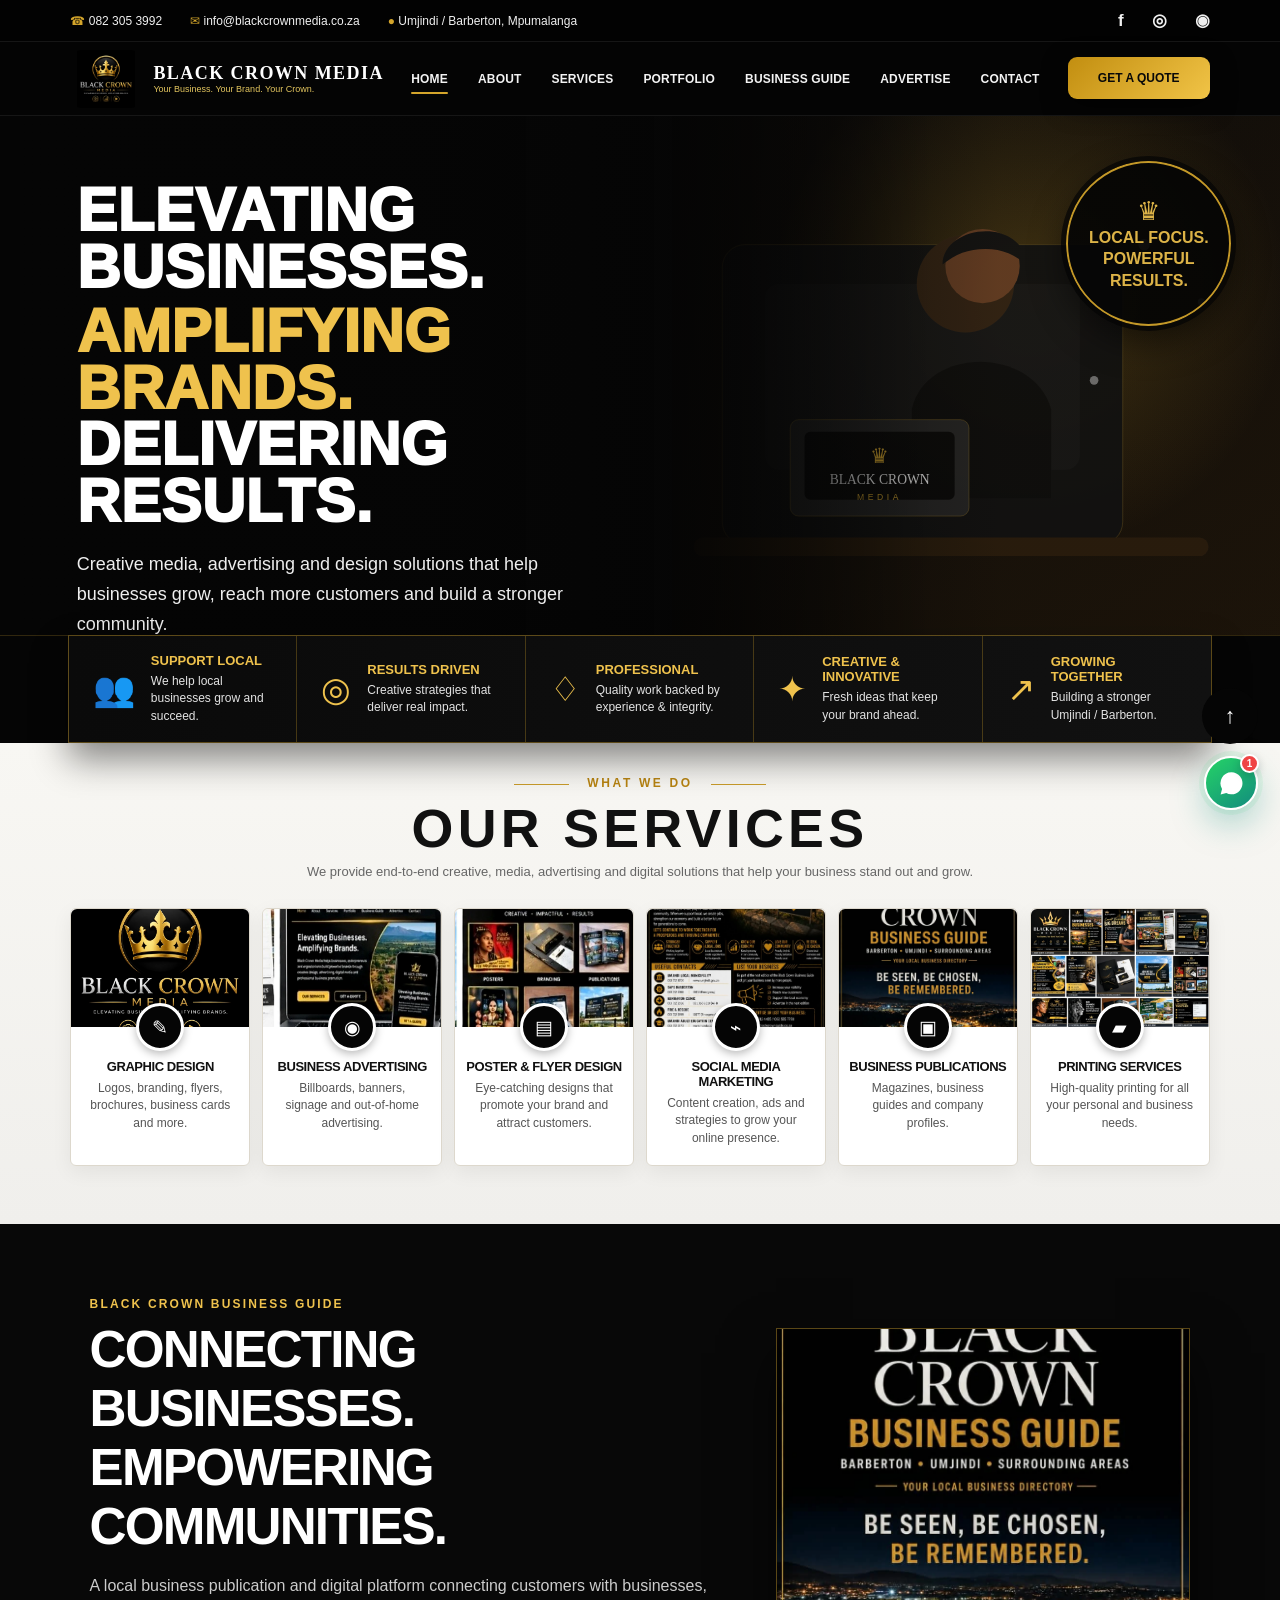
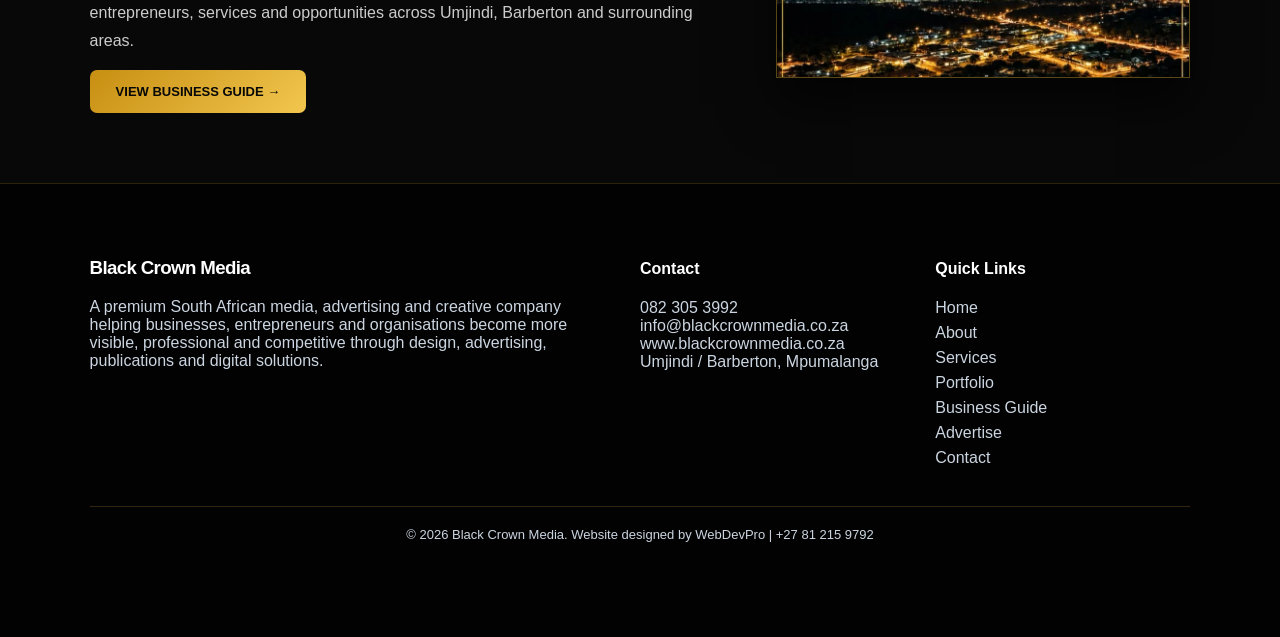
==== commit 0c88d2bc: "Load approved homepage animation layer" ====
--- a/index.html
+++ b/index.html
@@ -2,7 +2,7 @@
 <html lang="en">
 <head>
 <meta charset="UTF-8"><meta name="viewport" content="width=device-width,initial-scale=1"><meta name="theme-color" content="#050505"><meta name="description" content="Black Crown Media — premium media, advertising, creative design and business promotion in Umjindi and Barberton.">
-<link rel="manifest" href="/manifest.webmanifest"><link rel="icon" href="/icons/icon-192.png"><link rel="apple-touch-icon" href="/icons/icon-192.png"><link rel="stylesheet" href="/assets/style.css"><link rel="stylesheet" href="/assets/blackcrown-premium.css"><script src="/site-config.js"></script>
+<link rel="manifest" href="/manifest.webmanifest"><link rel="icon" href="/icons/icon-192.png"><link rel="apple-touch-icon" href="/icons/icon-192.png"><link rel="stylesheet" href="/assets/style.css"><link rel="stylesheet" href="/assets/blackcrown-premium.css"><link rel="stylesheet" href="/assets/blackcrown-animation-fix.css"><script src="/site-config.js"></script>
 <title>Black Crown Media | Elevating Businesses. Amplifying Brands.</title>
 </head>
 <body data-page="home">
--- a/assets/blackcrown-premium.css
+++ b/assets/blackcrown-premium.css
@@ -1,14 +1,16 @@
-/* BLACK CROWN MEDIA — PREMIUM HOMEPAGE */
-:root{--bcm-black:#050505;--bcm-gold:#d5a62e;--bcm-gold2:#f2ca5b;--bcm-cream:#f7f5ef}
-body[data-page="home"]{background:#050505;color:#fff}
-body[data-page="home"] .header{height:72px;background:#050505f5;color:#fff;border-bottom:1px solid #d5a62e33;box-shadow:none;padding:0 max(5vw,28px)}
-body[data-page="home"] .brand img{width:58px;height:58px}body[data-page="home"] .brand strong{font-family:Georgia,serif;letter-spacing:.12em;font-size:18px;color:#fff}body[data-page="home"] .brand small{color:#d8b95a}body[data-page="home"] .desktopNav{gap:23px;align-items:center}body[data-page="home"] .desktopNav a{font-size:12px;color:#eee;text-transform:uppercase;letter-spacing:.04em}body[data-page="home"] .desktopNav a:after{background:var(--bcm-gold)}body[data-page="home"] .menuBtn{color:#fff}
-.premiumTopbar{height:39px;background:#020202;color:#e7e7e7;border-bottom:1px solid #ffffff15;display:flex;align-items:center;justify-content:space-between;padding:0 max(5vw,28px);font-size:12px;position:relative;z-index:85}.premiumTopbar .left,.premiumTopbar .right{display:flex;align-items:center;gap:24px}.premiumTopbar b{color:var(--bcm-gold2)}
-.premiumHero{min-height:535px;display:grid;grid-template-columns:1.02fr .98fr;position:relative;overflow:hidden;background:#080808}.premiumHero:before{content:"";position:absolute;inset:0;background:radial-gradient(circle at 18% 40%,rgba(213,166,46,.11),transparent 34%),linear-gradient(90deg,rgba(0,0,0,.97) 0%,rgba(0,0,0,.76) 43%,rgba(0,0,0,.12) 76%);z-index:2;pointer-events:none}.premiumHeroCopy{position:relative;z-index:4;padding:72px 7vw 58px;display:flex;flex-direction:column;justify-content:center}.premiumKicker{font-size:12px;font-weight:900;letter-spacing:.14em;text-transform:uppercase;color:#fff;display:flex;gap:9px;align-items:center}.premiumKicker:before{content:"♛";color:var(--bcm-gold);font-size:18px}.premiumHero h1{margin:14px 0 20px;font-family:Impact,'Arial Black',sans-serif;text-transform:uppercase;font-size:clamp(48px,5.7vw,86px);line-height:.95;letter-spacing:.015em;font-weight:900;max-width:820px}.premiumHero h1 .gold{display:block;color:var(--bcm-gold)}.premiumHeroLead{max-width:650px;color:#e6e6e6;font-size:17px;line-height:1.65;margin:0}.premiumActions{display:flex;gap:14px;flex-wrap:wrap;margin-top:28px}.premiumBtn{display:inline-flex;align-items:center;justify-content:center;gap:12px;padding:14px 22px;border-radius:5px;font-weight:900;text-transform:uppercase;font-size:13px;transition:.25s}.premiumBtn.gold{background:linear-gradient(135deg,#c8961e,#f2ca5b);color:#080808}.premiumBtn.outline{border:1px solid #d5a62e;color:#fff;background:#09090999}.premiumBtn:hover{transform:translateY(-2px);box-shadow:0 10px 30px #0008}
-.premiumHeroVisual{position:relative;min-height:535px;background-image:url('https://images.unsplash.com/photo-1497366754035-f200968a6e72?auto=format&fit=crop&w=1400&q=85');background-size:cover;background-position:center;z-index:1}.premiumHeroVisual:after{content:"LOCAL FOCUS.\A POWERFUL RESULTS.";white-space:pre;position:absolute;right:8%;top:6%;width:150px;height:150px;border-radius:50%;display:grid;place-items:center;text-align:center;border:2px solid var(--bcm-gold);outline:7px solid #050505aa;background:#050505e8;color:var(--bcm-gold2);font-weight:900;font-size:15px;line-height:1.35;z-index:5}
-.premiumFeatureBand{background:#090909;border-top:1px solid #d5a62e55;border-bottom:1px solid #d5a62e33;display:grid;grid-template-columns:repeat(5,1fr);padding:0 5vw}.premiumFeature{min-height:92px;padding:18px 20px;display:flex;gap:14px;align-items:center;border-right:1px solid #d5a62e33}.premiumFeature:last-child{border-right:0}.premiumFeature .icon{font-size:28px;color:var(--bcm-gold)}.premiumFeature strong{display:block;color:var(--bcm-gold2);font-size:12px;text-transform:uppercase}.premiumFeature span{display:block;color:#cfcfcf;font-size:12px;line-height:1.4;margin-top:4px}
-.premiumServices{background:#f8f7f3;color:#101010;padding:42px 5vw 58px}.premiumSectionHead{display:flex;justify-content:space-between;gap:25px;align-items:end;margin-bottom:25px}.premiumSectionHead .eyeline{font-size:12px;letter-spacing:.18em;color:#b27d12;font-weight:900;text-transform:uppercase}.premiumSectionHead h2{font-family:Impact,'Arial Black',sans-serif;letter-spacing:.04em;text-transform:uppercase;font-size:clamp(34px,4vw,58px);margin:4px 0 0}.premiumSectionHead p{max-width:520px;color:#555;line-height:1.6;margin:0}.premiumServiceGrid{display:grid;grid-template-columns:repeat(6,1fr);gap:14px}.premiumServiceCard{background:white;border:1px solid #e6e1d4;border-radius:4px;overflow:hidden;box-shadow:0 8px 25px #0000000b;transition:.25s}.premiumServiceCard:hover{transform:translateY(-7px);box-shadow:0 18px 36px #0000001b}.premiumServiceImage{height:150px;background-size:cover;background-position:center;position:relative}.premiumServiceImage:after{content:"";position:absolute;inset:auto 12px -20px auto;width:43px;height:43px;border-radius:50%;background:#050505;border:3px solid var(--bcm-gold);box-shadow:0 3px 10px #0004}.si-graphic{background-image:url('https://images.unsplash.com/photo-1561070791-2526d30994b5?auto=format&fit=crop&w=700&q=80')}.si-advertising{background-image:url('https://images.unsplash.com/photo-1542744173-8e7e53415bb0?auto=format&fit=crop&w=700&q=80')}.si-social{background-image:url('https://images.unsplash.com/photo-1611162617474-5b21e879e113?auto=format&fit=crop&w=700&q=80')}.si-publications{background-image:url('https://images.unsplash.com/photo-1543002588-bfa74002ed7e?auto=format&fit=crop&w=700&q=80')}.si-print{background-image:url('https://images.unsplash.com/photo-1565814329452-e1efa11c5b89?auto=format&fit=crop&w=700&q=80')}.si-web{background-image:url('https://images.unsplash.com/photo-1460925895917-afdab827c52f?auto=format&fit=crop&w=700&q=80')}.premiumServiceBody{padding:24px 17px 18px}.premiumServiceBody h3{font-size:14px;text-transform:uppercase;margin:0 0 8px}.premiumServiceBody p{font-size:12px;color:#555;line-height:1.55;margin:0}
-.premiumGuideAbout{display:grid;grid-template-columns:1.12fr .88fr;background:#070707;color:#fff}.premiumGuide{padding:54px 6vw;background:linear-gradient(135deg,#0b0b0b,#17120a);display:grid;grid-template-columns:1fr .72fr;gap:28px;align-items:center}.premiumGuide h2,.premiumAbout h2{font-family:Impact,'Arial Black',sans-serif;text-transform:uppercase;letter-spacing:.03em;margin:8px 0 13px;font-size:clamp(32px,3.6vw,52px)}.premiumGuide p,.premiumAbout p{color:#cfcfcf;line-height:1.65}.premiumGuide img{width:100%;max-height:310px;object-fit:cover;border:1px solid #d5a62e55;box-shadow:0 20px 45px #000b}.premiumAbout{padding:54px 6vw;background:#0d0d0d}.premiumValues{display:flex;flex-wrap:wrap;gap:12px;margin-top:20px}.premiumValues span{border:1px solid #d5a62e55;padding:9px 12px;color:#f2cf70;font-size:12px}.premiumStats{display:grid;grid-template-columns:repeat(4,1fr);background:#050505;border-top:1px solid #d5a62e33}.premiumStat{padding:28px;text-align:center;border-right:1px solid #d5a62e22}.premiumStat strong{display:block;color:var(--bcm-gold2);font-size:36px}.premiumStat span{font-size:11px;text-transform:uppercase;color:#ccc;letter-spacing:.08em}body[data-page="home"] footer{background:#030303;border-top:1px solid #d5a62e33}body[data-page="home"] .chatButton{background:linear-gradient(145deg,#27c667,#179f50);border:2px solid #f1c955}
-@media(max-width:1100px){.premiumServiceGrid{grid-template-columns:repeat(3,1fr)}.premiumFeatureBand{grid-template-columns:repeat(3,1fr)}.premiumFeature:nth-child(3){border-right:0}.premiumGuideAbout{grid-template-columns:1fr}}
-@media(max-width:760px){.premiumTopbar{display:none}.premiumHero{grid-template-columns:1fr;min-height:auto}.premiumHeroVisual{min-height:330px;order:-1}.premiumHero:before{background:linear-gradient(0deg,#050505 0%,rgba(5,5,5,.2) 62%)}.premiumHeroCopy{padding:42px 20px 48px}.premiumHero h1{font-size:clamp(46px,14vw,68px)}.premiumHeroVisual:after{width:115px;height:115px;font-size:12px;right:20px;top:22px}.premiumFeatureBand{grid-template-columns:1fr 1fr;padding:0}.premiumFeature{border-bottom:1px solid #d5a62e33}.premiumFeature:nth-child(even){border-right:0}.premiumFeature:last-child{grid-column:1/-1}.premiumSectionHead{display:block}.premiumSectionHead p{margin-top:12px}.premiumServiceGrid{grid-template-columns:1fr 1fr}.premiumGuide{grid-template-columns:1fr;padding:44px 20px}.premiumAbout{padding:44px 20px}.premiumStats{grid-template-columns:1fr 1fr}}
-@media(max-width:480px){.premiumServiceGrid{grid-template-columns:1fr}.premiumHeroVisual{min-height:270px}.premiumServiceImage{height:180px}}
+/* BLACK CROWN MEDIA — APPROVED PREMIUM HOMEPAGE */
+:root{--bcm-black:#050505;--bcm-gold:#d4a52b;--bcm-gold2:#efc24d;--bcm-white:#f6f6f4}
+body[data-page="home"]{background:#050505;color:#fff;font-family:Arial,Helvetica,sans-serif}
+body[data-page="home"] .header{height:74px;background:#050505f6;color:#fff;border-bottom:1px solid #ffffff12;box-shadow:none;padding:0 max(5.5vw,28px);position:relative}
+body[data-page="home"] .brand img{width:72px;height:58px;object-fit:contain}body[data-page="home"] .brand strong{font-family:Georgia,'Times New Roman',serif;letter-spacing:.08em;font-size:18px;color:#fff}body[data-page="home"] .brand small{color:#e4c65f;font-size:9px}
+body[data-page="home"] .desktopNav{gap:30px;margin-right:170px}body[data-page="home"] .desktopNav a{font-size:12px;color:#f3f3f3;text-transform:uppercase;font-weight:800}body[data-page="home"] .desktopNav a:after{height:2px;background:var(--bcm-gold)}body[data-page="home"] .menuBtn{color:#fff}
+.premiumTopbar{height:42px;background:#020202;color:#f0f0f0;border-bottom:1px solid #ffffff14;display:flex;align-items:center;justify-content:space-between;padding:0 max(5.5vw,28px);font-size:12px;position:relative;z-index:90}.premiumTopbar .left,.premiumTopbar .right{display:flex;align-items:center;gap:28px}.premiumTopbar .left span:first-letter{color:var(--bcm-gold)}.premiumTopbar .right{font-weight:900;font-size:17px}
+.desktopHeaderQuote{position:absolute;right:max(5.5vw,28px);top:57px;z-index:95;background:linear-gradient(135deg,#c28e10,#f1c447);color:#090909;padding:14px 30px;border-radius:9px;font-size:12px;font-weight:900;text-transform:uppercase;box-shadow:0 8px 24px #0008}
+.approvedHero{height:520px;position:relative;display:grid;grid-template-columns:1.05fr .95fr;background:#070707;overflow:hidden;border-bottom:1px solid #d4a52b33}.approvedHeroOverlay{position:absolute;inset:0;background:linear-gradient(90deg,#050505 0%,rgba(5,5,5,.97) 33%,rgba(5,5,5,.74) 50%,rgba(5,5,5,.08) 78%);z-index:2;pointer-events:none}.approvedHeroCopy{position:relative;z-index:4;padding:67px 6vw 50px;align-self:center;max-width:900px}.approvedHeroCopy h1{margin:0;font-family:'Arial Narrow',Impact,Haettenschweiler,'Arial Black',sans-serif;font-size:clamp(48px,4.7vw,76px);line-height:.94;letter-spacing:.005em;font-weight:1000;text-transform:uppercase;transform:translateY(28px);opacity:0}.approvedHeroCopy h1.gold{color:var(--bcm-gold2);margin-top:8px}.approvedHeroCopy p{max-width:690px;font-size:18px;line-height:1.65;color:#eeeeee;margin:20px 0 0;opacity:0;transform:translateY(20px)}.approvedActions{display:flex;gap:18px;margin-top:25px;opacity:0;transform:translateY(16px)}.approvedHeroVisual{position:relative;z-index:1;background-image:url('/images/hero-premium-generated.svg');background-size:cover;background-position:center right;min-height:520px}.approvedHeroVisual:before{content:"";position:absolute;inset:0;background:linear-gradient(90deg,rgba(0,0,0,.72),transparent 43%)}.resultBadge{position:absolute;right:8%;top:7%;width:165px;height:165px;border-radius:50%;border:2px solid var(--bcm-gold);outline:5px solid #050505b8;background:#050505e8;display:flex;flex-direction:column;align-items:center;justify-content:center;text-align:center;color:var(--bcm-gold2);z-index:5;font-size:26px;box-shadow:0 14px 35px #0008}.resultBadge strong{font-size:16px;line-height:1.35}.premiumBtn{display:inline-flex;align-items:center;justify-content:center;gap:10px;padding:14px 26px;border-radius:7px;font-size:13px;font-weight:900;text-transform:uppercase;transition:.25s}.premiumBtn.gold{background:linear-gradient(135deg,#c78f12,#f2c64e);color:#080808}.premiumBtn.outline{border:1px solid var(--bcm-gold2);color:#fff;background:#05050588}.premiumBtn:hover{transform:translateY(-3px);box-shadow:0 12px 28px #0008}
+body[data-page="home"].pageReady .approvedHeroCopy h1.one{animation:heroTitle .65s .05s forwards}body[data-page="home"].pageReady .approvedHeroCopy h1.two{animation:heroTitle .65s .18s forwards}body[data-page="home"].pageReady .approvedHeroCopy h1.three{animation:heroTitle .65s .31s forwards}body[data-page="home"].pageReady .approvedHeroCopy p{animation:heroFade .7s .48s forwards}body[data-page="home"].pageReady .approvedActions{animation:heroFade .7s .62s forwards}.approvedHeroVisual{animation:heroZoom 8s ease-in-out infinite alternate}.resultBadge{animation:badgeFloat 4s ease-in-out infinite}
+@keyframes heroTitle{to{opacity:1;transform:none}}@keyframes heroFade{to{opacity:1;transform:none}}@keyframes heroZoom{from{background-size:104% auto}to{background-size:112% auto}}@keyframes badgeFloat{50%{transform:translateY(8px)}}
+.approvedFeatureBand{position:relative;z-index:8;margin:-1px 5.3vw 0;background:linear-gradient(90deg,#0a0a0a,#111);border:1px solid #d4a52b66;display:grid;grid-template-columns:repeat(5,1fr);box-shadow:0 16px 34px #0007}.approvedFeature{min-height:96px;padding:17px 24px;display:flex;align-items:center;gap:16px;border-right:1px solid #d4a52b4a}.approvedFeature:last-child{border-right:0}.approvedFeature b{font-size:34px;color:var(--bcm-gold2);font-weight:400}.approvedFeature strong{display:block;color:var(--bcm-gold2);font-size:13px}.approvedFeature span{display:block;margin-top:5px;color:#e3e3e3;font-size:12px;line-height:1.45}
+.approvedServices{background:linear-gradient(180deg,#f8f7f3,#f0efec);color:#111;padding:30px 5.5vw 58px}.approvedServicesHead{text-align:center;max-width:760px;margin:0 auto 26px}.approvedServicesHead span{color:#b88411;font-size:12px;font-weight:900;letter-spacing:.22em;position:relative}.approvedServicesHead span:before,.approvedServicesHead span:after{content:"";display:inline-block;width:55px;height:1px;background:#c99b2a;vertical-align:middle;margin:0 18px}.approvedServicesHead h2{font-family:'Arial Narrow',Impact,Haettenschweiler,'Arial Black',sans-serif;font-size:clamp(38px,4.2vw,58px);letter-spacing:.08em;margin:6px 0 4px}.approvedServicesHead p{margin:0;color:#666;font-size:13px;line-height:1.45}.approvedServiceGrid{display:grid;grid-template-columns:repeat(6,1fr);gap:12px;max-width:1380px;margin:0 auto}.approvedServiceGrid article{position:relative;background:white;border:1px solid #ddd8cd;border-radius:6px;overflow:visible;text-align:center;box-shadow:0 6px 20px #00000010;transition:.25s}.approvedServiceGrid article:hover{transform:translateY(-7px);box-shadow:0 18px 38px #0002}.approvedServiceGrid img{width:100%;height:118px;object-fit:cover;border-radius:6px 6px 0 0;display:block}.serviceIcon{width:48px;height:48px;border-radius:50%;display:grid;place-items:center;background:#050505;color:#fff;border:3px solid #fff;box-shadow:0 3px 8px #0004;margin:-24px auto 6px;position:relative;z-index:2;font-size:19px}.approvedServiceGrid h3{font-size:13px;margin:8px 10px 6px}.approvedServiceGrid p{font-size:12px;color:#555;line-height:1.45;margin:0;padding:0 15px 18px}.homeContinuation{background:#080808;color:#fff;padding:70px 7vw;display:grid;grid-template-columns:1fr .65fr;gap:50px;align-items:center}.homeContinuation span{color:var(--bcm-gold2);font-size:12px;letter-spacing:.18em;font-weight:900}.homeContinuation h2{font-family:'Arial Narrow',Impact,'Arial Black',sans-serif;font-size:clamp(36px,4vw,58px);text-transform:uppercase;margin:8px 0 16px}.homeContinuation p{color:#ccc;line-height:1.7}.homeContinuation img{width:100%;max-height:350px;object-fit:cover;border:1px solid #d4a52b66;box-shadow:0 25px 50px #000a}body[data-page="home"] footer{background:#020202;border-top:1px solid #d4a52b33}
+@media(max-width:1180px){body[data-page="home"] .desktopNav{gap:18px;margin-right:145px}.desktopHeaderQuote{padding:12px 21px}.approvedServiceGrid{grid-template-columns:repeat(3,1fr)}.approvedFeatureBand{grid-template-columns:repeat(3,1fr)}.approvedFeature:nth-child(3){border-right:0}.approvedFeature:nth-child(n+4){border-top:1px solid #d4a52b44}}
+@media(max-width:800px){.premiumTopbar,.desktopHeaderQuote{display:none}.approvedHero{height:auto;grid-template-columns:1fr}.approvedHeroVisual{order:-1;min-height:310px}.approvedHeroOverlay{background:linear-gradient(0deg,#050505 0%,rgba(5,5,5,.12) 72%)}.approvedHeroCopy{padding:34px 20px 44px}.approvedHeroCopy h1{font-size:clamp(44px,13vw,66px)}.approvedHeroCopy p{font-size:16px}.resultBadge{width:120px;height:120px;right:20px;top:18px}.resultBadge strong{font-size:12px}.approvedFeatureBand{margin:0;grid-template-columns:1fr 1fr}.approvedFeature{border-bottom:1px solid #d4a52b44}.approvedFeature:nth-child(even){border-right:0}.approvedFeature:last-child{grid-column:1/-1}.approvedServiceGrid{grid-template-columns:1fr 1fr}.homeContinuation{grid-template-columns:1fr;padding:55px 20px}}
+@media(max-width:520px){.approvedServiceGrid{grid-template-columns:1fr}.approvedServiceGrid img{height:180px}.approvedServices{padding:34px 18px 50px}.approvedServicesHead span:before,.approvedServicesHead span:after{width:30px;margin:0 10px}.approvedActions{gap:10px}.premiumBtn{padding:13px 17px;font-size:12px}}
--- a/assets/blackcrown-animation-fix.css
+++ b/assets/blackcrown-animation-fix.css
@@ -0,0 +1 @@
+body[data-page="home"] .approvedHeroCopy h1.one{animation:heroTitle .65s .05s forwards}body[data-page="home"] .approvedHeroCopy h1.two{animation:heroTitle .65s .18s forwards}body[data-page="home"] .approvedHeroCopy h1.three{animation:heroTitle .65s .31s forwards}body[data-page="home"] .approvedHeroCopy p{animation:heroFade .7s .48s forwards}body[data-page="home"] .approvedActions{animation:heroFade .7s .62s forwards}.approvedFeature{animation:featureRise .65s both}.approvedFeature:nth-child(2){animation-delay:.1s}.approvedFeature:nth-child(3){animation-delay:.18s}.approvedFeature:nth-child(4){animation-delay:.26s}.approvedFeature:nth-child(5){animation-delay:.34s}.approvedServiceGrid article{animation:serviceRise .7s both}.approvedServiceGrid article:nth-child(2){animation-delay:.08s}.approvedServiceGrid article:nth-child(3){animation-delay:.16s}.approvedServiceGrid article:nth-child(4){animation-delay:.24s}.approvedServiceGrid article:nth-child(5){animation-delay:.32s}.approvedServiceGrid article:nth-child(6){animation-delay:.40s}@keyframes featureRise{from{opacity:0;transform:translateY(16px)}to{opacity:1;transform:none}}@keyframes serviceRise{from{opacity:0;transform:translateY(24px)}to{opacity:1;transform:none}}@media(prefers-reduced-motion:reduce){.approvedHeroCopy h1,.approvedHeroCopy p,.approvedActions,.approvedFeature,.approvedServiceGrid article,.approvedHeroVisual,.resultBadge{animation:none!important;opacity:1!important;transform:none!important}}
